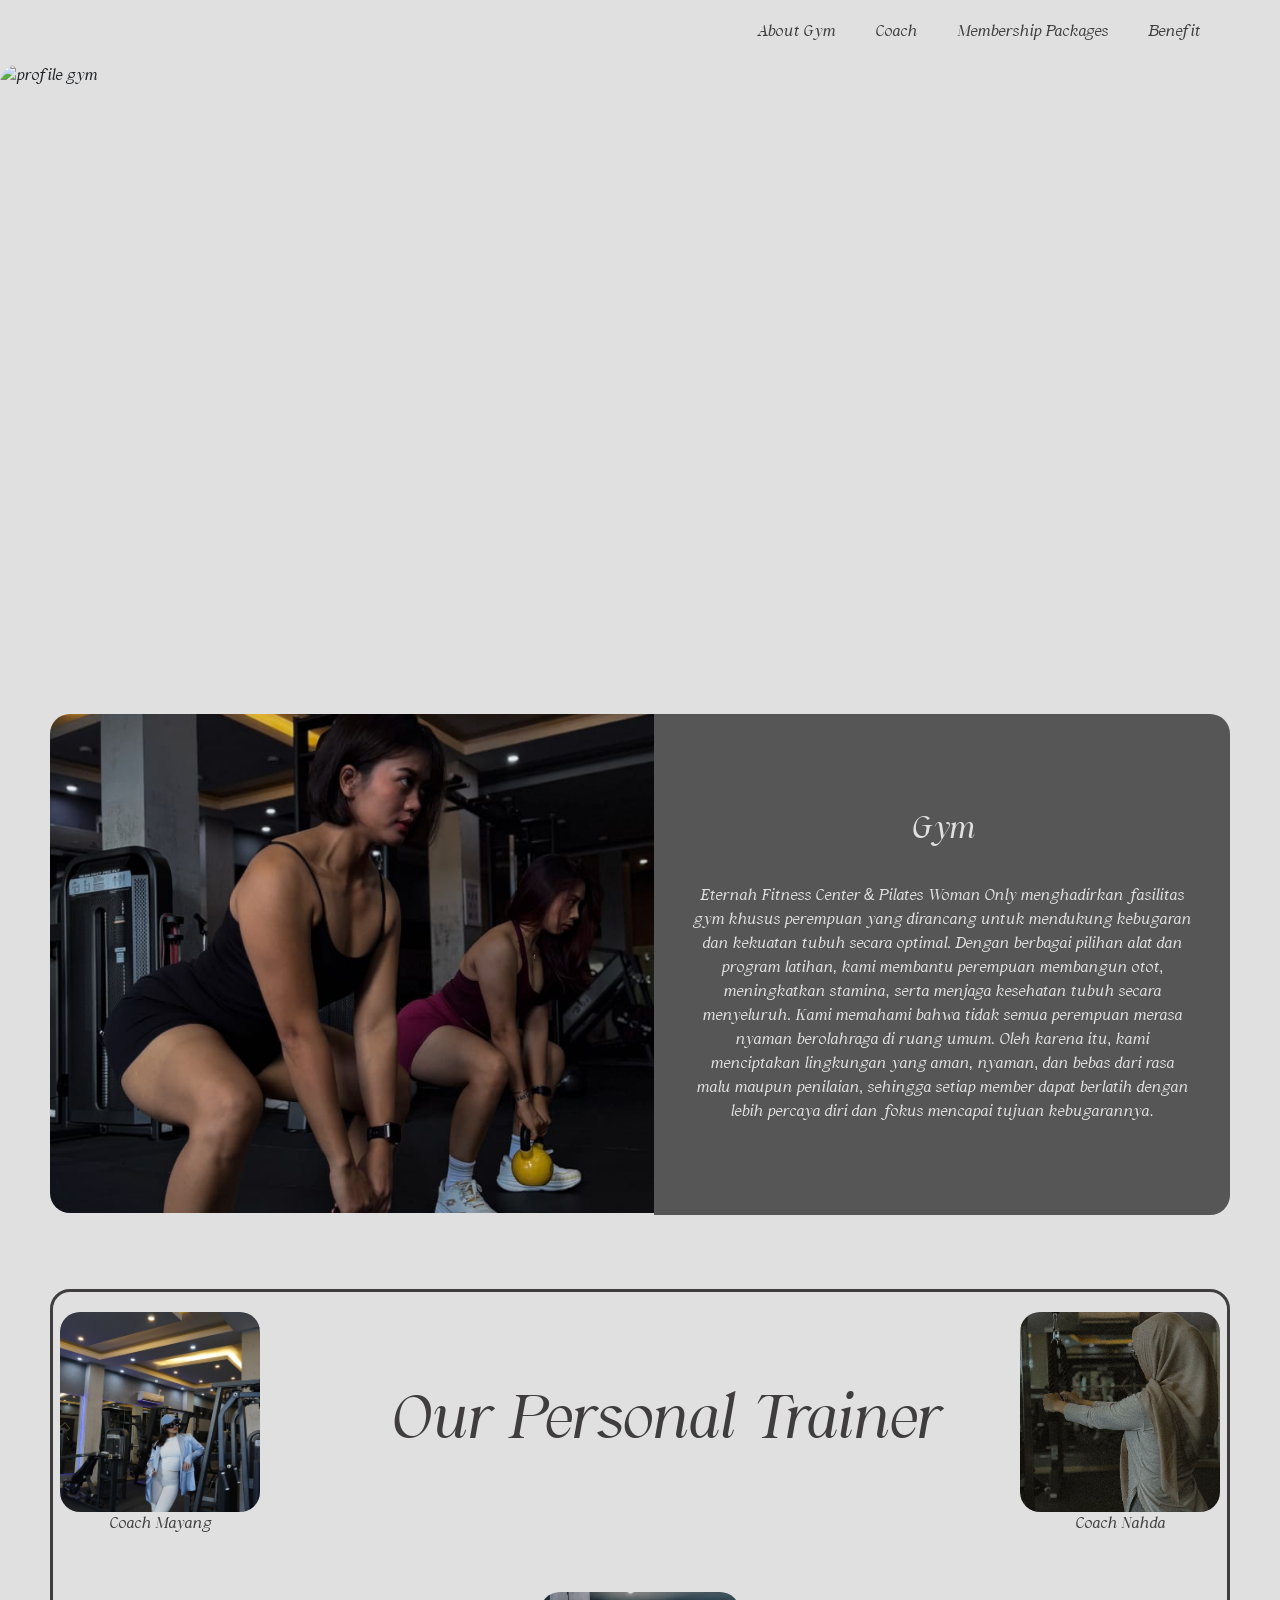
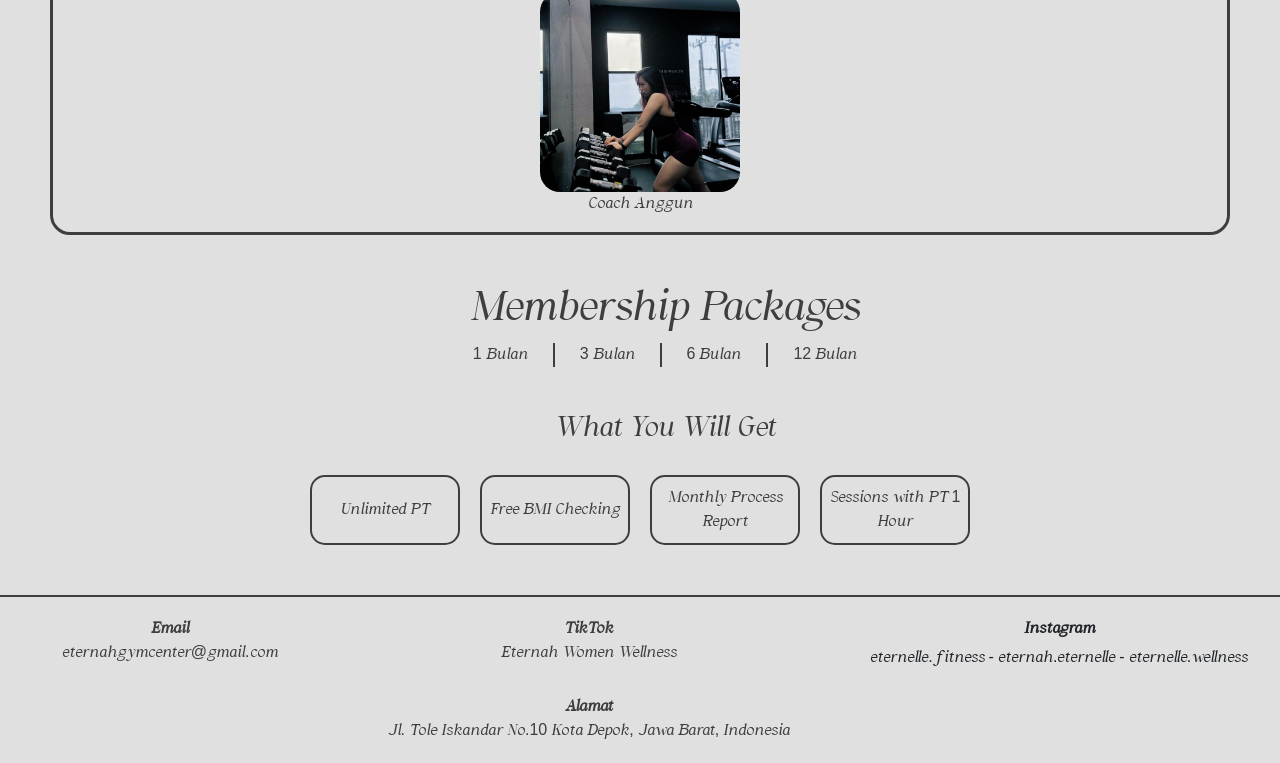
==== gym.html @ 86de159e "first commit" ====
<!DOCTYPE html>
<html lang="en">
<head>
    <meta charset="UTF-8">
    <meta name="viewport" content="width=device-width, initial-scale=1.0">
    <link rel="stylesheet" href="https://cdn.jsdelivr.net/npm/bootstrap@5.3.2/dist/css/bootstrap.min.css"> 
    <link rel="stylesheet" href="style2.css">
    <title>gym</title>
</head>
<body>

  <div class="menu">
    <a href="#about">About Gym</a>
    <a href="#coach">Coach</a>
    <a href="#packages">Membership Packages </a>
    <a href="#benefit">Benefit</a>
  </div>
    
  <section id="gym">
    <img src="images/Profile gym.jpeg" alt=" profile gym" class="profile-keterangan">
    
    <div id="about" class="kotak">
      <div class="text-gym" id="gym-text">
       <p class="j-gym">Gym</p>
    <p class="p-gym">Eternah Fitness Center & Pilates Woman Only menghadirkan fasilitas 
      gym khusus perempuan yang dirancang untuk mendukung kebugaran dan kekuatan tubuh 
      secara optimal. Dengan berbagai pilihan alat dan program latihan, kami membantu 
      perempuan membangun otot, meningkatkan stamina, serta menjaga kesehatan tubuh secara menyeluruh.
      Kami memahami bahwa tidak semua perempuan merasa nyaman berolahraga di ruang umum. Oleh karena itu, 
      kami menciptakan lingkungan yang aman, nyaman, dan bebas dari rasa malu maupun penilaian, 
      sehingga setiap member dapat berlatih dengan lebih percaya diri dan fokus mencapai tujuan kebugarannya.</p>
      </div>
      </div>
      <img src="images/foto1.jpeg" alt="foto gym" class="foto1-gym">
      
     <div class="container-coach">

  <div class="row-atas">
    <div id="coach" class="coach">
      <img src="images/mayang.jpeg" class="coach-img">
      <p>Coach Mayang</p>
    </div>

    <h2 class="judul-pt">Our Personal Trainer</h2>

    <div class="coach">
      <img src="images/Nahda.jpeg" class="coach-img">
      <p>Coach Nahda</p>
    </div>
  </div>

  <div class="row-bawah">
    <div class="coach">
      <img src="images/Anggun.jpeg" class="coach-img">
      <p>Coach Anggun</p>
    </div>
  </div>

</div>

<h2 class="package-gym">Membership Packages</h2>
      <div id="packages" class="membership-menu">
      <p>1 Bulan</p>
      <p>3 Bulan</p>
      <p>6 Bulan</p>
      <p>12 Bulan</p>
      </div>
       
      <div id="benefit" class="container-box">
        <h2 class="judul-box">What You Will Get</h2>

        <div class="wrapper-box">
      <div class="box">Unlimited PT</div>
      <div class="box">Free BMI Checking</div>
      <div class="box">Monthly Process Report</div>
      <div class="box">Sessions with PT 1 Hour</div>
      </div>
      </div>
</section>

<div class="line"></div>

<div class="info-bawah">
  <div class="kiri-info">
  <div class="email">
    <p class="judul-email">Email</p>
    <p class="isi-email">eternahgymcenter@gmail.com</p>
  </div>
   
  <div class="sosial">
  <div class="tiktok">
    <p class="judul-tiktok">TikTok</p>
    <p class="isi-tiktok">Eternah Women Wellness</p>
  </div>

  <div class="alamat">
    <p class="judul-alamat">Alamat</p>
    <p class="isi-alamat">Jl. Tole Iskandar No.10 Kota Depok, Jawa Barat, Indonesia</p>
  </div>

</div>

<div class="instagram">
    <p class="judul-instagram">Instagram</p>
    <p class="isi-instagram">
        eternelle.fitness - eternah.eternelle - eternelle.wellness
    </p>
  </div>
  </div>

</div>
</div>

</body>
</html>
---- style2.css ----
@font-face {
    font-family: 'Qurellia';
    src: url('font/Qurellia-Salesta DEMO.ttf') format('opentype');
}

body{
    font-family: 'Qurellia', sans-serif;
    background-color: #e0e0e0;
}

.menu{
  display: flex;
  justify-content: flex-end; /* menu ke tengah */
  gap: 40px; /* jarak antar menu */
  margin-top: 20px;
  margin-right: 80px;
}

.menu a{
  text-decoration: none;
  color: #3f3d3d;
  position: relative;
}

.menu a::after{
  content: "";
  position: absolute;
  left: 0;
  bottom: -3px;
  width: 0;
  height: 2px;
  background-color:#3f3d3d;;
  transition: 0.3s;
}

.menu a:hover::after{
  width: 100%;
}

.profile-keterangan{
  width: 100%;
  max-width: 1300px;
  height: 600px;
  margin: 20px auto;
  display: block;
  object-fit: cover;
  object-position: center;
  border-radius: 20px;
}

.kotak{
   display: flex;
  justify-content: center; /* tengah horizontal */
  align-items: center;     /* tengah vertikal */
  position: relative;
  width: 45%;
  height: 501px;
  background-color:#565656;
  margin: 50px 50px 0 auto;
  border-top-right-radius: 20px;
  border-bottom-right-radius: 20px;
}

.foto1-gym{
  width: 50%;
  height: 499px;
  margin-top:-527px;
  object-fit: cover;
  margin-left: 50px;
  border-top-left-radius: 20px;
  border-bottom-left-radius: 20px;
}

.text-gym{
  max-width: 500px;
  text-align: center;
}

.j-gym{
  text-align: center;
  max-width: 900px;
  font-size: 32px;
  justify-content: center;
  gap: 60px;
  margin: auto;
  margin-bottom: 30px;
  color: #e0e0e0;
}

.p-gym{
  text-align: center;
  max-width: 900px;
  justify-content: center;
  gap: 60px;
  margin: auto;
  color: #e0e0e0;
}

.container-coach{
  display: flex;
  flex-direction: column;
  align-items: center;
  gap: 30px;
  border: 3px solid  #3f3d3d;;
  border-radius: 20px;
  margin: 50px;
}

.judul-pt{
  font-size: 62px;
  padding-left: 50px; /* biar sejajar sama box */
  text-align: center;
  position: relative;
  bottom: 80%;
  color: #3f3d3d;
}

.row-atas{
  display: flex;
  align-items: center; /* sejajar tengah */
  justify-content: center;
  gap: 80px;
  margin-top: 10px;
}

.row-bawah{
  display: flex;
  justify-content: center; /* Anggun di tengah */
}

.coach{
  text-align: center;
}

.coach p{
  color: #3f3d3d;
}

.coach-img{
  width: 200px;
  height: 200px;
  object-fit: cover;
  border-radius: 20px;
  margin-top: 10px;
}

.package-gym{
  font-size: 42px;
  padding-left: 50px; /* biar sejajar sama box */
  text-align: center;
  position: relative;
  margin-top: 20px;
  color: #3f3d3d;
}

.membership-menu{
  display: flex;
  justify-content: center;
   padding-left: 50px; /* biar sejajar sama box */
}

.membership-menu p{
  padding: 0 25px;
  border-right: 2px solid #3f3d3d;
  color: #3f3d3d;
}

/* biar yang terakhir gak ada garis */
.membership-menu p:last-child{
  border-right: none;
}

.container-box{
  display: flex;
  flex-direction: column; /* ⬅️ ini bikin judul di atas */
  gap: 20px;           /* jarak antar kotak */
  padding: 0 50px;     /* jarak dari pinggir layar */
  align-items: center;
  margin-top: 30px;
}

.judul-box{
  font-size: 28px;
  padding-left: 50px; /* biar sejajar sama box */
  color: #3f3d3d;
}

.wrapper-box{
  display: flex;
  gap: 20px;
  margin-bottom: 30px;
}

.box{
  width: 150px;
  height: 70px;
  border: 2px solid #3f3d3d;
  color: #3f3d3d;
  border-radius: 15px;
  display: flex;
  justify-content: center; /* tengah horizontal */
  align-items: center;     /* tengah vertikal */
  text-align: center;
}

.line{
  width: 100%;        /* mengikuti ukuran layar */
    height: 2px;
    background-color: #3f3d3d;;
    margin: 20px auto;
}

.alamat{
  margin-top: 20px;
  margin-bottom: 20px;
}

.email p,
.alamat p,
.tiktok p{
  margin: 0;
  margin-left: 30px;
  color: #3f3d3d;
}

.judul-email,
.judul-alamat,
.judul-tiktok{
  font-weight: bold;
  margin-bottom: 5px;
  text-align: center;
  color: #3f3d3d;
}

.isi-tiktok{
  text-align: center;
}

.info-bawah{
  display: flex;
  gap: 80px;
  margin-top: 20px;
  align-items: flex-start;
  justify-content: center; /* ini bikin isi ke tengah */
}

.kiri-info{
  display: flex;
  flex-direction: row;
  gap: 20px; /* jarak email tiktok alamat */
  flex-wrap: wrap; /* supaya tidak rusak di layar kecil */
}

.isi-alamat{
  margin: 0;
}

.kiri-info{
  display: flex;
  gap: 80px;
}

.instagram{
  text-align: center;
}

.judul-instagram{
  font-weight: bold;
  margin-bottom: 5px;
}



.sosial{
  display: flex;
  flex-direction: column;
  gap: 10px;
}
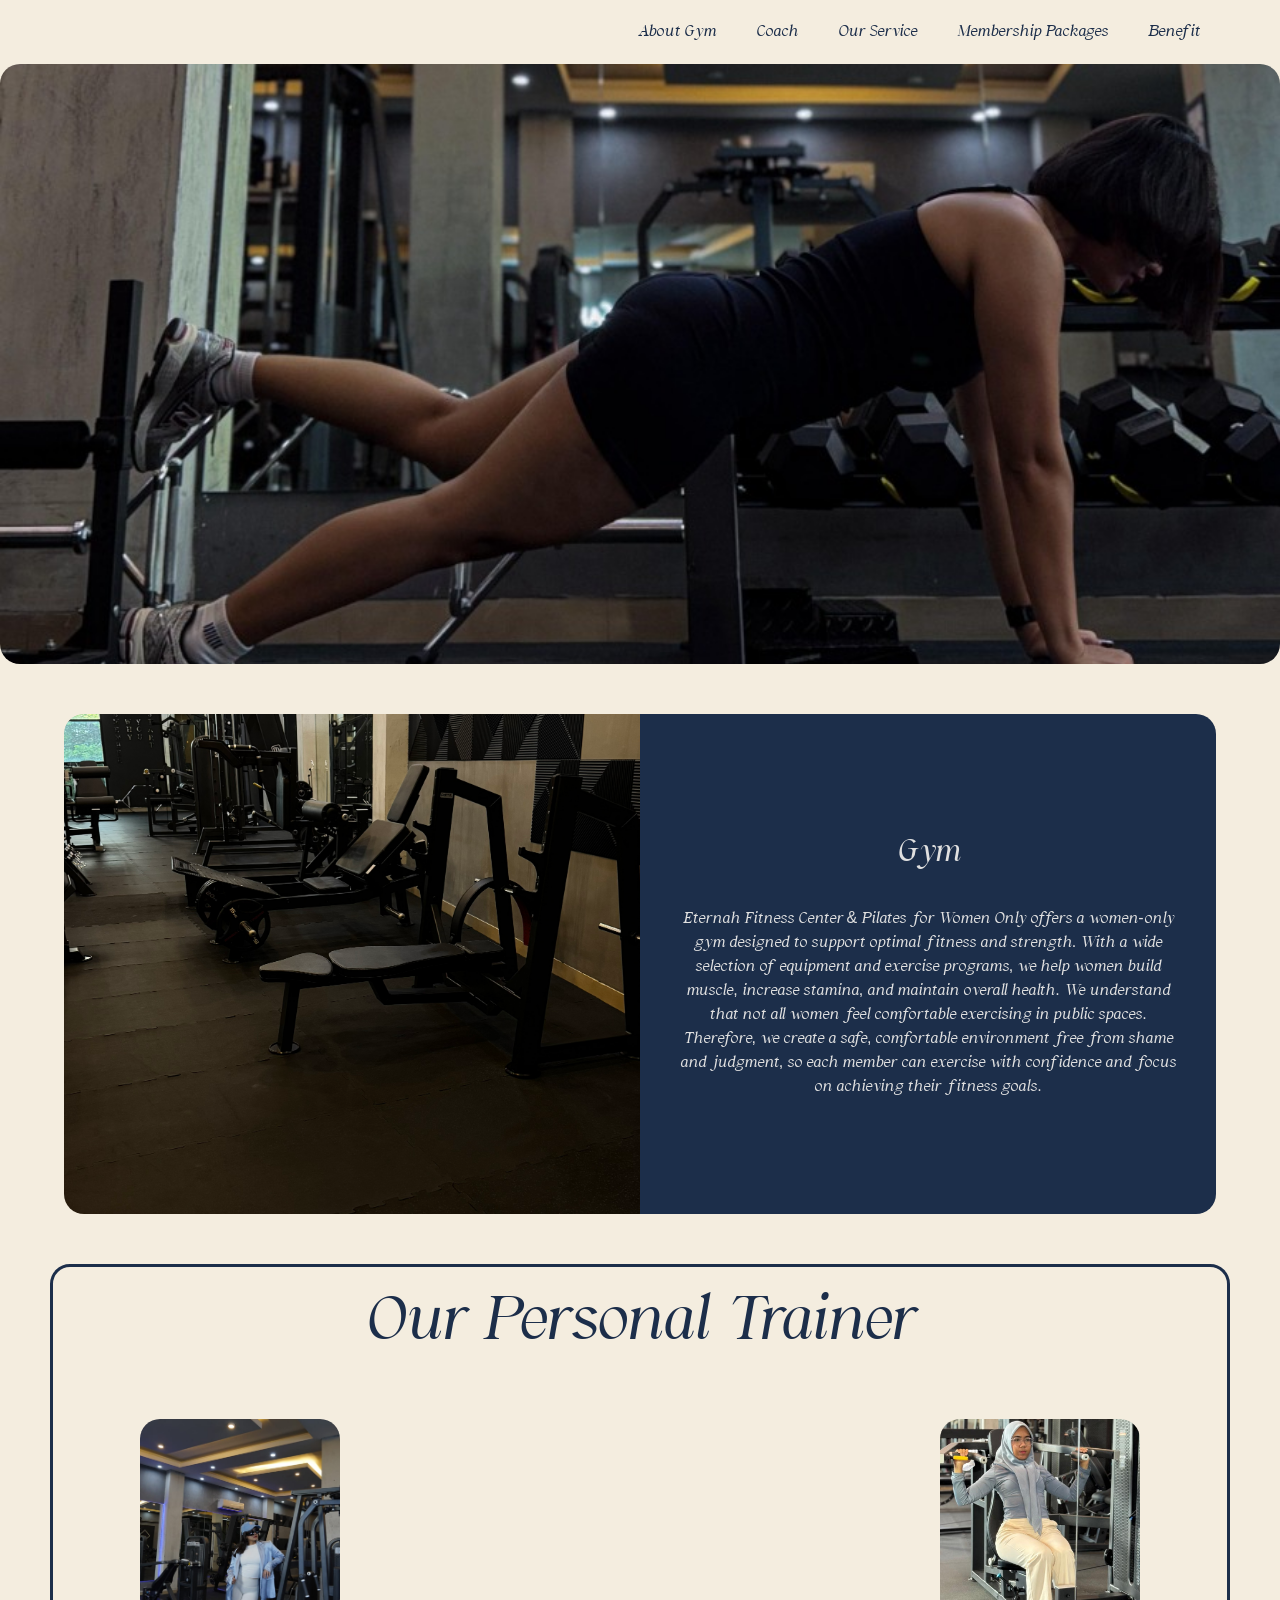
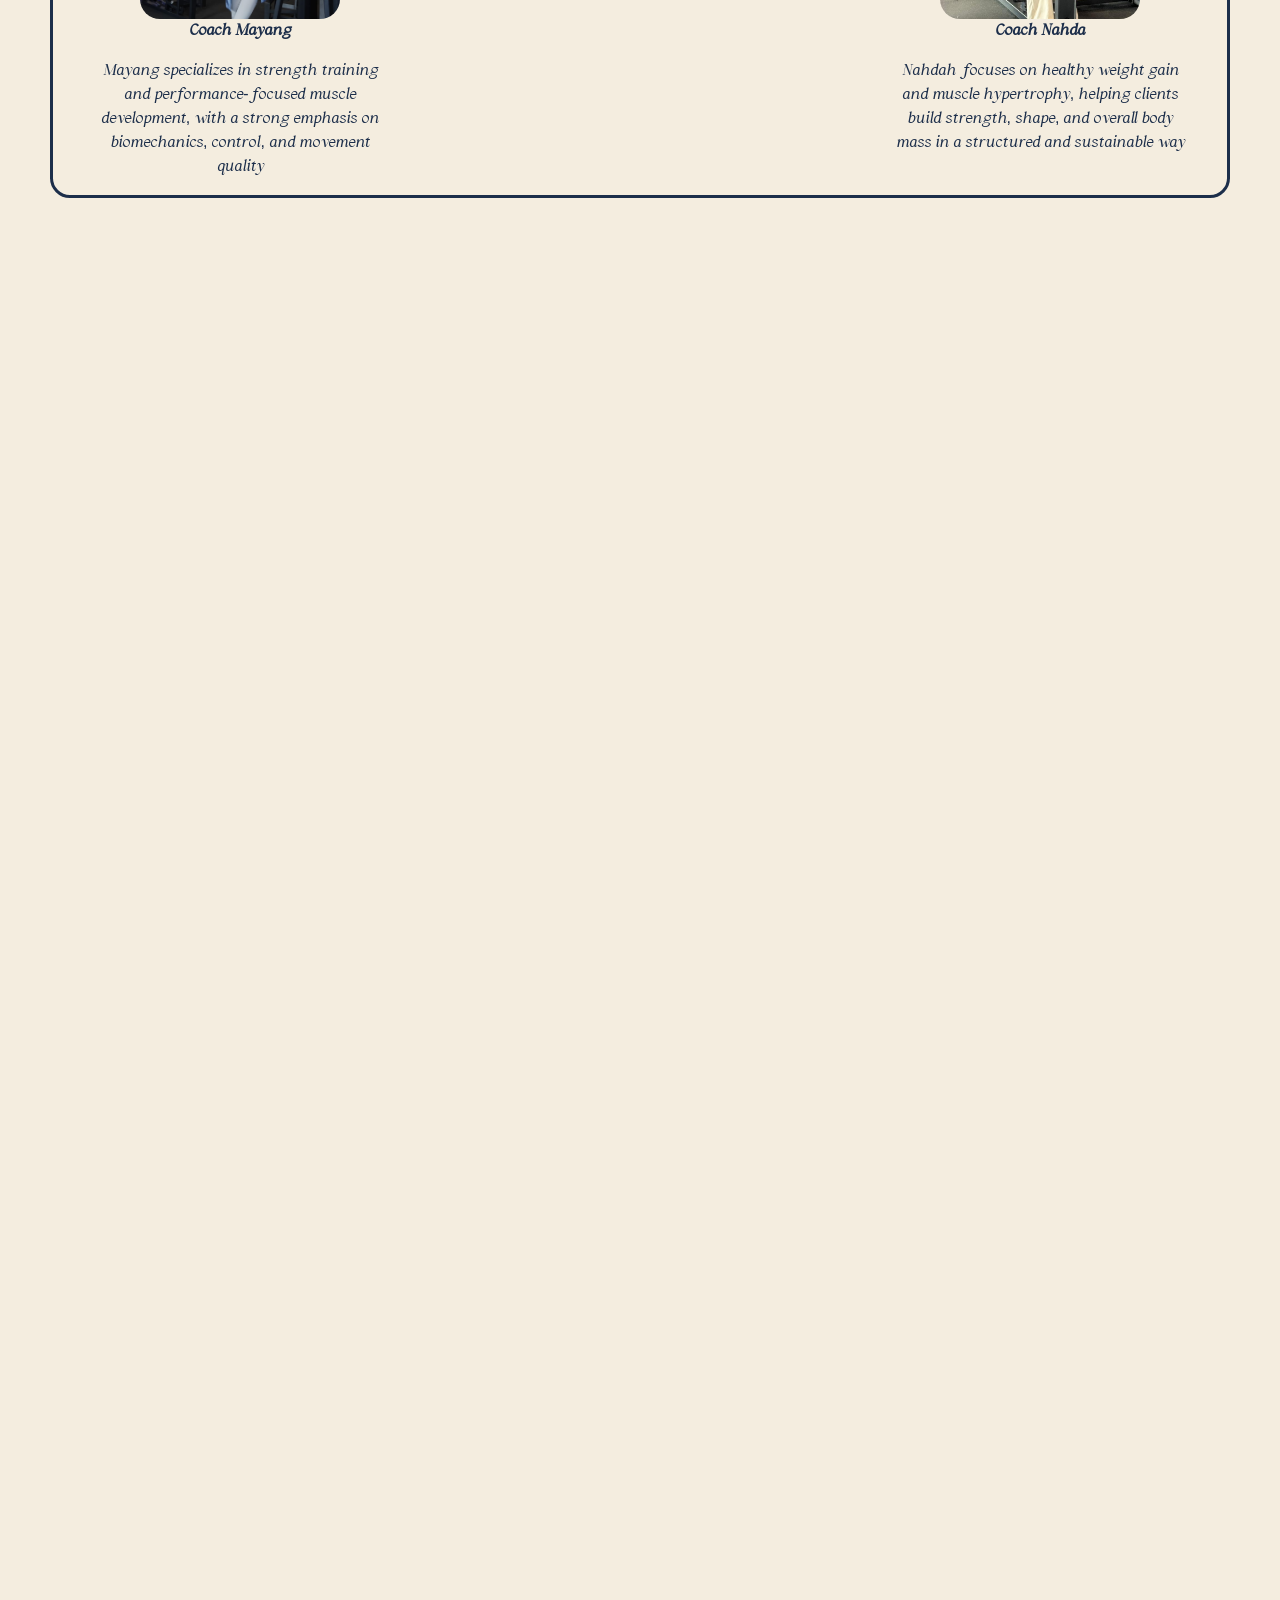
==== commit 842884dc: "first commit" ====
--- a/gym.html
+++ b/gym.html
@@ -3,6 +3,12 @@
 <head>
     <meta charset="UTF-8">
     <meta name="viewport" content="width=device-width, initial-scale=1.0">
+
+    <title>Gym Wanita - Eternah Fitness Center</title>
+
+<meta name="description"
+content="Program gym khusus wanita di Eternah Fitness Center dengan personal trainer profesional dan lingkungan yang nyaman.">
+
     <link rel="stylesheet" href="https://cdn.jsdelivr.net/npm/bootstrap@5.3.2/dist/css/bootstrap.min.css"> 
     <link rel="stylesheet" href="style2.css">
     <title>gym</title>
@@ -12,104 +18,204 @@
   <div class="menu">
     <a href="#about">About Gym</a>
     <a href="#coach">Coach</a>
+    <a href="#ourservice">Our Service</a>
     <a href="#packages">Membership Packages </a>
     <a href="#benefit">Benefit</a>
   </div>
     
   <section id="gym">
-    <img src="images/Profile gym.jpeg" alt=" profile gym" class="profile-keterangan">
+    <img src="images/apaan .jpeg" alt=" profile gym" class="profile-keterangan">
     
-    <div id="about" class="kotak">
+    <div class="gym-section">
+    <img src="images/foto1.jpg" alt="foto gym" class="foto1-gym reveal">
+      
+    <div id="about" class="kotak reveal">
       <div class="text-gym" id="gym-text">
        <p class="j-gym">Gym</p>
-    <p class="p-gym">Eternah Fitness Center & Pilates Woman Only menghadirkan fasilitas 
-      gym khusus perempuan yang dirancang untuk mendukung kebugaran dan kekuatan tubuh 
-      secara optimal. Dengan berbagai pilihan alat dan program latihan, kami membantu 
-      perempuan membangun otot, meningkatkan stamina, serta menjaga kesehatan tubuh secara menyeluruh.
-      Kami memahami bahwa tidak semua perempuan merasa nyaman berolahraga di ruang umum. Oleh karena itu, 
-      kami menciptakan lingkungan yang aman, nyaman, dan bebas dari rasa malu maupun penilaian, 
-      sehingga setiap member dapat berlatih dengan lebih percaya diri dan fokus mencapai tujuan kebugarannya.</p>
-      </div>
-      </div>
-      <img src="images/foto1.jpeg" alt="foto gym" class="foto1-gym">
-      
-     <div class="container-coach">
-
+    <p class="p-gym">Eternah Fitness Center & Pilates for Women Only offers a women-only 
+      gym designed to support optimal fitness and strength. With a wide selection of 
+      equipment and exercise programs, we help women build muscle, increase stamina, 
+      and maintain overall health. We understand that not all women feel comfortable 
+      exercising in public spaces. Therefore, we create a safe, comfortable environment 
+      free from shame and judgment, so each member can exercise with confidence and focus 
+      on achieving their fitness goals.</p>
+      </div>
+      </div>
+      </div>
+
+     <div class="container-coach reveal" id="coach" >
+<h2 class="judul-pt">Our Personal Trainer</h2>
   <div class="row-atas">
     <div id="coach" class="coach">
       <img src="images/mayang.jpeg" class="coach-img">
-      <p>Coach Mayang</p>
+      <p class="anggun">Coach Mayang</p>
+      <p>Mayang specializes in strength training and
+performance-focused muscle development, with
+a strong emphasis on biomechanics, control, and
+movement quality</p>
     </div>
-
-    <h2 class="judul-pt">Our Personal Trainer</h2>
 
     <div class="coach">
       <img src="images/Nahda.jpeg" class="coach-img">
-      <p>Coach Nahda</p>
+      <p class="anggun">Coach Nahda</p>
+      <p>Nahdah focuses on healthy weight gain
+and muscle hypertrophy, helping clients
+build strength, shape, and overall body
+mass in a structured and sustainable way</p>
     </div>
   </div>
 
-  <div class="row-bawah">
-    <div class="coach">
-      <img src="images/Anggun.jpeg" class="coach-img">
-      <p>Coach Anggun</p>
+</div>
+
+<div class="hero2 reveal" id="ourservice">
+  <div class="persegipanjang">
+    <img src="images/hero2.jpeg" alt="">
+
+    <div class="hero-text">
+      <h2>OUR SERVICE</h2>
     </div>
   </div>
-
-</div>
-
-<h2 class="package-gym">Membership Packages</h2>
-      <div id="packages" class="membership-menu">
-      <p>1 Bulan</p>
-      <p>3 Bulan</p>
-      <p>6 Bulan</p>
-      <p>12 Bulan</p>
-      </div>
+</div>
+
+<div class="service-container reveal">
+
+  <div class="service-box">
+    <img src="images/ser1.png" alt="">
+    <p>Personalized Nutrition</p>
+  </div>
+
+  <div class="service-box">
+    <img src="images/ser2.png" alt="">
+    <p>Body Assessment</p>
+  </div>
+
+  <div class="service-box">
+    <img src="images/ser3.png" alt="">
+    <p>Hormonal Optimization</p>
+  </div>
+
+  <div class="service-box">
+    <img src="images/ser4.png" alt="">
+    <p>Body Recomposition</p>
+  </div>
+
+  <div class="service-box">
+    <img src="images/ser5.png" alt="">
+    <p>Weight Loss & Fat Loss</p>
+  </div>
+
+  <div class="service-box">
+    <img src="images/ser6.png" alt="">
+    <p>Weight Gain Bulking</p>
+  </div>
+
+  <div class="service-box">
+    <img src="images/ser7.png" alt="">
+    <p>Muscle Building & Strength Training</p>
+  </div>
+
+</div>
+
+<h2 class="package-gym reveal" id="packages">Membership Packages</h2>
+      <div class="container-square reveal">
+  <div class="square">
+     <h3>Elité Experience</h3>
+    <p>
+      A fully curated wellness journey designed for transformation,
+      balance, and elevated self-care.
+    </p>
+    <img src="images/Elite.jpeg" class="square-img">
+  </div>
+  <div class="square">
+     <h3>Premium Experience</h3>
+    <p>
+      A balanced approach to fitness, nutrition, and recovery—designed to 
+support your lifestyle and goals.
+    </p>
+    <img src="images/premium.jpeg" class="square-img">
+  </div>
+  <div class="square">
+     <h3>Basic Experience</h3>
+    <p>
+      A simple and supportive starting point to begin your wellness 
+      journey with confidence.
+    </p>
+    <img src="images/basic.jpeg" class="square-img">
+  </div>
+</div>
        
-      <div id="benefit" class="container-box">
-        <h2 class="judul-box">What You Will Get</h2>
+      <div id="benefit" class="container-box reveal">
+        <h2 class="judul-box reveal">What You Will Get</h2>
 
         <div class="wrapper-box">
-      <div class="box">Unlimited PT</div>
-      <div class="box">Free BMI Checking</div>
-      <div class="box">Monthly Process Report</div>
-      <div class="box">Sessions with PT 1 Hour</div>
+      <div class="box reveal">Unlimited PT</div>
+      <div class="box reveal">Free BMI Checking</div>
+      <div class="box reveal">Monthly Process Report</div>
+      <div class="box reveal">Sessions with PT 1 Hour</div>
       </div>
       </div>
 </section>
 
 <div class="line"></div>
 
-<div class="info-bawah">
-  <div class="kiri-info">
-  <div class="email">
-    <p class="judul-email">Email</p>
-    <p class="isi-email">eternahgymcenter@gmail.com</p>
+<div class="info-bawah reveal">
+  
+  <div class="navigation">
+    <p class="judul-navigation">Navigation</p>
+    <a href="#home">home</a>
+    <a href="#about">About Us</a>
+    <a href="#service">Service</a>
+    <a href="#showerroom">Showerroom</a>
+    <a href="#promo">Promo</a>
   </div>
    
-  <div class="sosial">
-  <div class="tiktok">
-    <p class="judul-tiktok">TikTok</p>
-    <p class="isi-tiktok">Eternah Women Wellness</p>
-  </div>
-
-  <div class="alamat">
-    <p class="judul-alamat">Alamat</p>
-    <p class="isi-alamat">Jl. Tole Iskandar No.10 Kota Depok, Jawa Barat, Indonesia</p>
-  </div>
-
+  <div class="information">
+  <p class="judul-information">Information</p>
+  <a href="mailto:eternellewellness0852@gmail.com?subject=Hello">Email</a>
+  <a href="https://www.tiktok.com/@eternah.wellness" target="_blank" rel="noopener noreferrer">TikTok</a>
+  <a href="https://maps.app.goo.gl/U3ruCeUkguZ2kH8Z8"target="_blank"rel="noopener noreferrer">Alamat</a>
 </div>
 
 <div class="instagram">
     <p class="judul-instagram">Instagram</p>
-    <p class="isi-instagram">
-        eternelle.fitness - eternah.eternelle - eternelle.wellness
-    </p>
-  </div>
-  </div>
-
-</div>
-</div>
+    <a href="https://www.instagram.com/eternelle_wellness" target="_blank"> eternelle_wellness </a>
+    <a href="https://www.instagram.com/eternah.eternelle" target="_blank"> eternah.eternelle </a>
+    <a href="https://www.instagram.com/eternelle.fitness" target="_blank"> eternelle.fitness </a>
+  </div>
+
+  <div class="work">
+    <p class="judul-work">work Hour</p>
+    <p>07 am - 10 pm</p>
+    <p>Monday - Sunday</p>
+  </div>
+
+</div>
+
+</div>
+</div>
+
+<script>
+
+const reveals = document.querySelectorAll('.reveal');
+
+function revealOnScroll() {
+
+  reveals.forEach((element) => {
+
+    const windowHeight = window.innerHeight;
+    const elementTop = element.getBoundingClientRect().top;
+
+    if (elementTop < windowHeight - 100) {
+      element.classList.add('active');
+    }
+
+  });
+
+}
+
+window.addEventListener('scroll', revealOnScroll);
+
+</script>
 
 </body>
 </html>
--- a/style2.css
+++ b/style2.css
@@ -5,7 +5,7 @@
 
 body{
     font-family: 'Qurellia', sans-serif;
-    background-color: #e0e0e0;
+    background-color: #F4EDDF;
 }
 
 .menu{
@@ -14,11 +14,12 @@
   gap: 40px; /* jarak antar menu */
   margin-top: 20px;
   margin-right: 80px;
+  flex-wrap: wrap;
 }
 
 .menu a{
   text-decoration: none;
-  color: #3f3d3d;
+  color: #1C2E4A;
   position: relative;
 }
 
@@ -29,7 +30,7 @@
   bottom: -3px;
   width: 0;
   height: 2px;
-  background-color:#3f3d3d;;
+  background-color:#1C2E4A;
   transition: 0.3s;
 }
 
@@ -44,29 +45,32 @@
   margin: 20px auto;
   display: block;
   object-fit: cover;
-  object-position: center;
+  object-position: center 70%;
   border-radius: 20px;
 }
 
 .kotak{
-   display: flex;
-  justify-content: center; /* tengah horizontal */
-  align-items: center;     /* tengah vertikal */
-  position: relative;
   width: 45%;
-  height: 501px;
-  background-color:#565656;
-  margin: 50px 50px 0 auto;
+  background-color:#1C2E4A;
+  display: flex;
+  justify-content: center;
+  align-items: center;
+  padding: 30px;
   border-top-right-radius: 20px;
   border-bottom-right-radius: 20px;
 }
 
+.gym-section{
+  display: flex;
+  justify-content: center;
+  align-items: stretch;
+  margin-top: 50px;
+}
+
 .foto1-gym{
-  width: 50%;
-  height: 499px;
-  margin-top:-527px;
+  width: 45%;
+  height: 500px;
   object-fit: cover;
-  margin-left: 50px;
   border-top-left-radius: 20px;
   border-bottom-left-radius: 20px;
 }
@@ -101,31 +105,30 @@
   flex-direction: column;
   align-items: center;
   gap: 30px;
-  border: 3px solid  #3f3d3d;;
+  border: 3px solid  #1C2E4A;
   border-radius: 20px;
   margin: 50px;
 }
 
 .judul-pt{
   font-size: 62px;
-  padding-left: 50px; /* biar sejajar sama box */
-  text-align: center;
-  position: relative;
-  bottom: 80%;
-  color: #3f3d3d;
+  text-align: center;
+  color: #1C2E4A;
+  margin-top: 20px;
 }
 
 .row-atas{
   display: flex;
-  align-items: center; /* sejajar tengah */
-  justify-content: center;
-  gap: 80px;
+  align-items: flex-start;
+  justify-content: space-between;
+  gap: 500px;
   margin-top: 10px;
 }
 
 .row-bawah{
   display: flex;
   justify-content: center; /* Anggun di tengah */
+  margin-top: -150px;
 }
 
 .coach{
@@ -133,7 +136,8 @@
 }
 
 .coach p{
-  color: #3f3d3d;
+  color: #1C2E4A;
+  width: 300px;
 }
 
 .coach-img{
@@ -144,30 +148,117 @@
   margin-top: 10px;
 }
 
+.anggun{
+  font-weight: bold;
+}
+
+.hero2{
+  display: flex;
+  justify-content: center;
+}
+
+.persegipanjang{
+  width: 1250px;   /* ukuran persegi panjang */
+  height: 300px;
+  border-radius: 20px;
+  overflow: hidden;
+  position: relative;
+}
+
+.persegipanjang img{
+  width: 100%;
+  height: 100%;
+  object-fit: cover;
+  object-position: center 30%;
+}
+
+.hero-text{
+  position: absolute;
+  top: 50%;
+  left: 50%;
+  transform: translate(-50%, -50%);
+  color: white;
+  font-weight: bold;
+}
+
+.hero-text h2{
+  font-size: 60px;
+  margin-top: -60px;
+}
+
+.service-container{
+  display: flex;
+  flex-wrap: wrap;
+  justify-content: center;
+  gap: 30px;
+  margin-top: -80px; /* bikin naik ke atas */
+  position: relative;
+  z-index: 2;
+}
+
+.service-box{
+  width: 250px;
+  height: 200px;
+  background-color: #243B5A;
+  border-radius: 25px;
+  text-align: center;
+  padding: 20px;
+  color: white;
+}
+
+.service-box img{
+  width: 160px;
+  margin-top: -35px;
+}
+
+.service-box p{
+  font-weight: bold;
+}
+
 .package-gym{
   font-size: 42px;
   padding-left: 50px; /* biar sejajar sama box */
   text-align: center;
   position: relative;
-  margin-top: 20px;
-  color: #3f3d3d;
-}
-
-.membership-menu{
-  display: flex;
-  justify-content: center;
-   padding-left: 50px; /* biar sejajar sama box */
-}
-
-.membership-menu p{
-  padding: 0 25px;
-  border-right: 2px solid #3f3d3d;
-  color: #3f3d3d;
-}
-
-/* biar yang terakhir gak ada garis */
-.membership-menu p:last-child{
-  border-right: none;
+  margin-top: 90px;
+  color: #1C2E4A;
+}
+
+.container-square{
+  display: flex;
+  gap: 20px; /* jarak antar kotak */
+   justify-content: center;
+}
+
+.square{
+  width: 400px ;
+  height: 450px;
+  background-color: #1C2E4A;
+  border-radius: 20px;
+  padding: 20px;
+  overflow: hidden;
+  display: flex;
+  flex-direction: column;
+}
+
+.square h3{
+  margin-bottom: 10px;
+  color:#e0e0e0;
+}
+
+.square p{
+  font-size: 14px;
+  margin-bottom: 15px;
+  color:#e0e0e0;
+}
+
+.square-img{
+  width: 100%;
+  border-radius: 12px;
+  height: 300px;
+  object-fit: cover;  
+  object-position: center 60%;
+   margin-top: auto;
 }
 
 .container-box{
@@ -180,9 +271,10 @@
 }
 
 .judul-box{
-  font-size: 28px;
+  font-size: 45px;
   padding-left: 50px; /* biar sejajar sama box */
-  color: #3f3d3d;
+  color: #1C2E4A;
+  margin-top: 50px;
 }
 
 .wrapper-box{
@@ -194,46 +286,31 @@
 .box{
   width: 150px;
   height: 70px;
-  border: 2px solid #3f3d3d;
-  color: #3f3d3d;
+  border: 2px solid #1C2E4A;
+  color: #1C2E4A;
   border-radius: 15px;
   display: flex;
   justify-content: center; /* tengah horizontal */
   align-items: center;     /* tengah vertikal */
   text-align: center;
+}
+
+.reveal{
+  opacity: 0;
+  transform: translateY(150px);
+  transition: opacity 1s ease, transform 1s ease;
+}
+
+.reveal.active{
+  opacity: 1;
+  transform: translateY(0);
 }
 
 .line{
   width: 100%;        /* mengikuti ukuran layar */
     height: 2px;
-    background-color: #3f3d3d;;
+    background-color: #1C2E4A;
     margin: 20px auto;
-}
-
-.alamat{
-  margin-top: 20px;
-  margin-bottom: 20px;
-}
-
-.email p,
-.alamat p,
-.tiktok p{
-  margin: 0;
-  margin-left: 30px;
-  color: #3f3d3d;
-}
-
-.judul-email,
-.judul-alamat,
-.judul-tiktok{
-  font-weight: bold;
-  margin-bottom: 5px;
-  text-align: center;
-  color: #3f3d3d;
-}
-
-.isi-tiktok{
-  text-align: center;
 }
 
 .info-bawah{
@@ -244,35 +321,141 @@
   justify-content: center; /* ini bikin isi ke tengah */
 }
 
-.kiri-info{
-  display: flex;
-  flex-direction: row;
-  gap: 20px; /* jarak email tiktok alamat */
-  flex-wrap: wrap; /* supaya tidak rusak di layar kecil */
-}
-
-.isi-alamat{
-  margin: 0;
-}
-
-.kiri-info{
-  display: flex;
-  gap: 80px;
+
+.navigation{
+  display: flex;
+  flex-direction: column; /* bikin ke bawah */
+  gap: 8px; /* jarak antar menu */
+  align-items: center;
+  margin-bottom: 20px;
+}
+
+.navigation a{
+  display: block;      /* supaya turun ke bawah */
+  text-align: center;  /* biar benar-benar tengah */
+  text-decoration: none;
+  color: #3f3d3d;
+}
+
+.information{
+  display: flex;
+  flex-direction: column; /* bikin ke bawah */
+  gap: 8px; /* jarak antar menu */
+  align-items: center;
+  margin-bottom: 20px;
+}
+
+.information a{
+  display: block;      /* supaya turun ke bawah */
+  text-align: center;  /* biar benar-benar tengah */
+  text-decoration: none;
+  color: #3f3d3d;
 }
 
 .instagram{
-  text-align: center;
-}
-
-.judul-instagram{
+  display: flex;
+  flex-direction: column; /* bikin ke bawah */
+  gap: 8px; /* jarak antar menu */
+  align-items: center;
+  margin-bottom: 20px;
+}
+
+.instagram a{
+  display: block;      /* supaya turun ke bawah */
+  text-align: center;  /* biar benar-benar tengah */
+  text-decoration: none;
+  color: #3f3d3d;
+}
+
+.judul-navigation,
+.judul-work,
+.judul-instagram,
+.judul-information{
   font-weight: bold;
   margin-bottom: 5px;
-}
-
-
-
-.sosial{
-  display: flex;
-  flex-direction: column;
-  gap: 10px;
+  text-align: center;
+}
+
+@media (max-width: 768px){
+
+  .menu{
+    margin-right: 20px;
+    gap: 20px;
+  }
+
+  .profile-keterangan{
+    height: auto;
+  }
+
+  .kotak{
+    width: 45%;
+    padding: 20px 15px;
+    margin: 0;
+  }
+
+  .foto1-gym{
+    width: 45%;
+    height: 350px;
+    margin-top: 0;
+    margin-left: 0;
+  }
+
+  .gym-section{
+    gap: 0;
+    align-items: stretch;
+  }
+
+  .j-gym{
+    font-size: 18px;
+  }
+
+  .p-gym{
+    font-size: 12px;
+  }
+
+  .container-coach{
+    margin: 20px;
+    padding: 20px;
+  }
+
+  .judul-pt{
+    font-size: 36px;
+  }
+
+  .row-atas{
+    display: flex;
+    justify-content: center;
+    gap: 70px;
+    flex-wrap: wrap;
+  }
+
+  .row-bawah{
+    margin-top: 0;
+  }
+
+  .coach-img{
+    width: 140px;
+    height: 140px;
+  }
+
+  .coach p{
+    width: 140px;
+    font-size: 14px;
+  }
+
+  .hero-text h2{
+    font-size: 32px;
+    margin-top: 0;
+    text-align: center;
+  }
+
+  .square{
+    width: 90%;
+    height: auto;
+  }
+
+  .square-img{
+    height: 250px;
+  }
+
 }
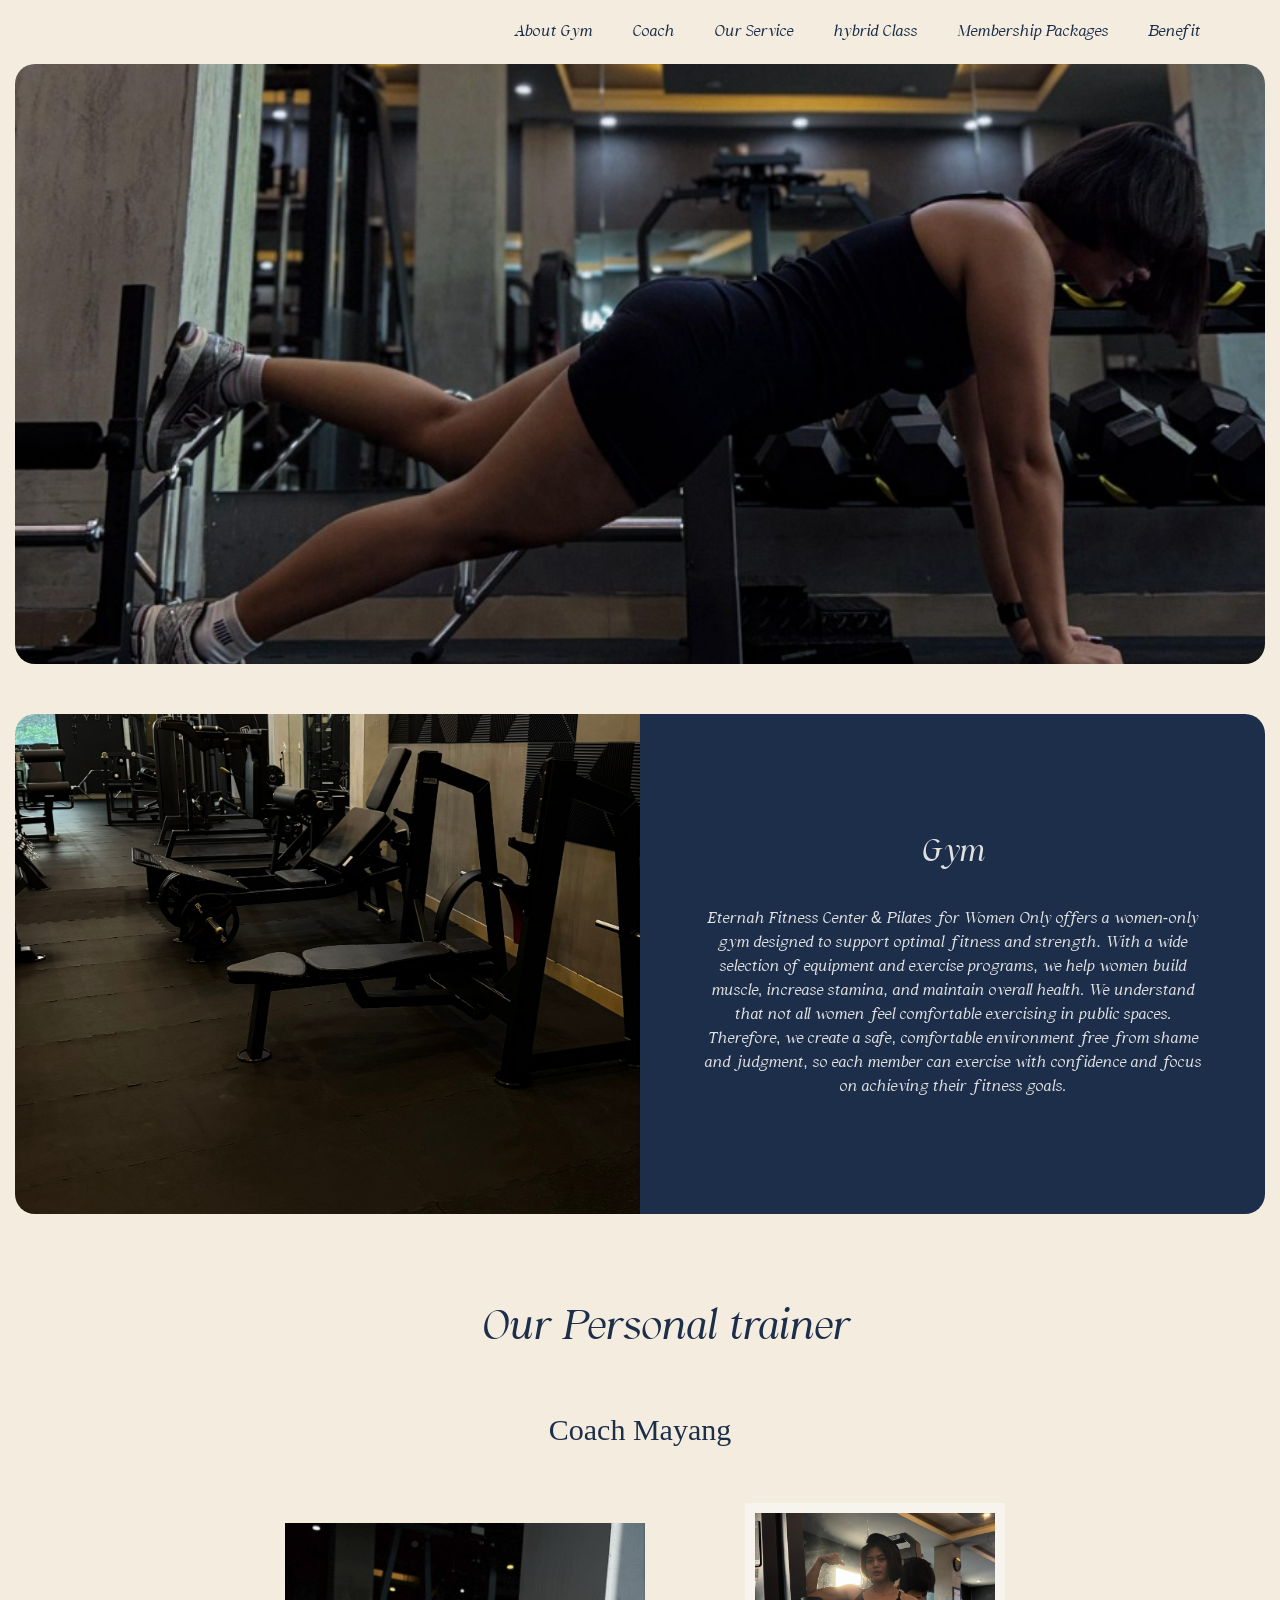
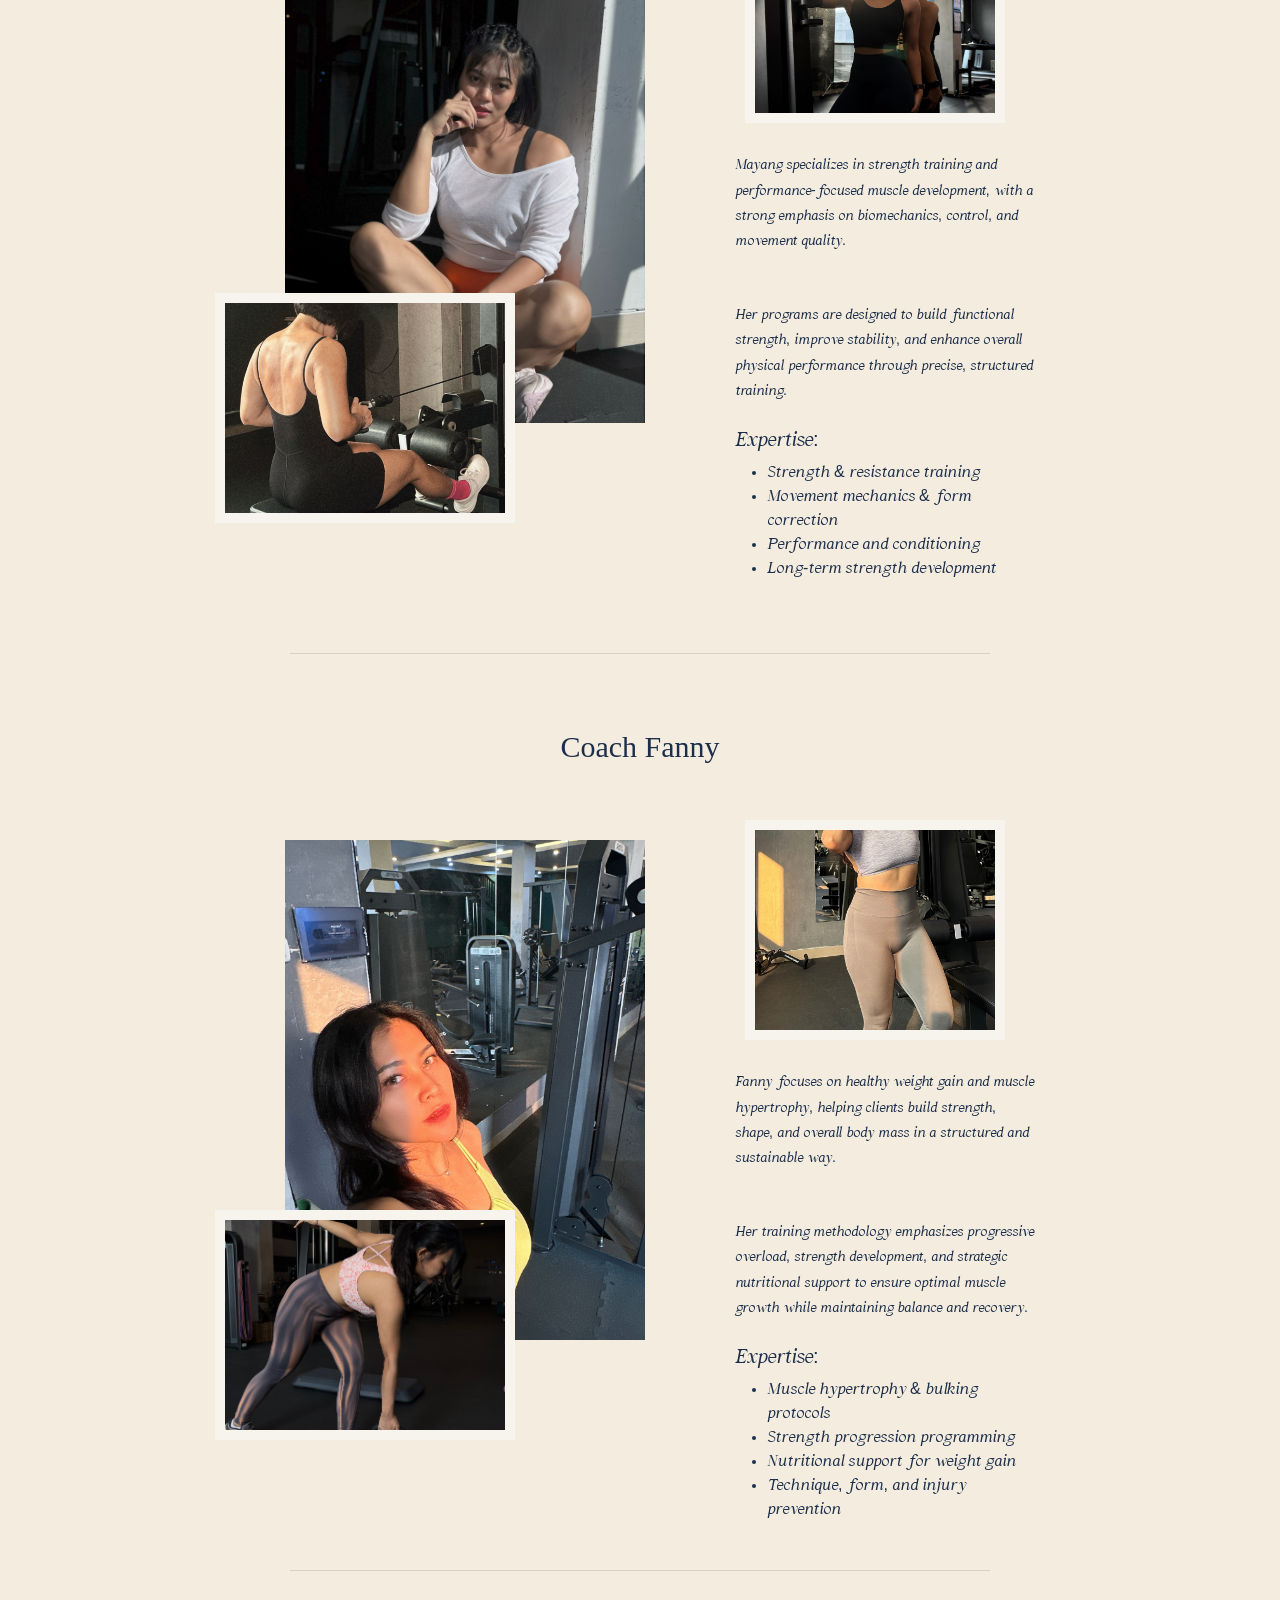
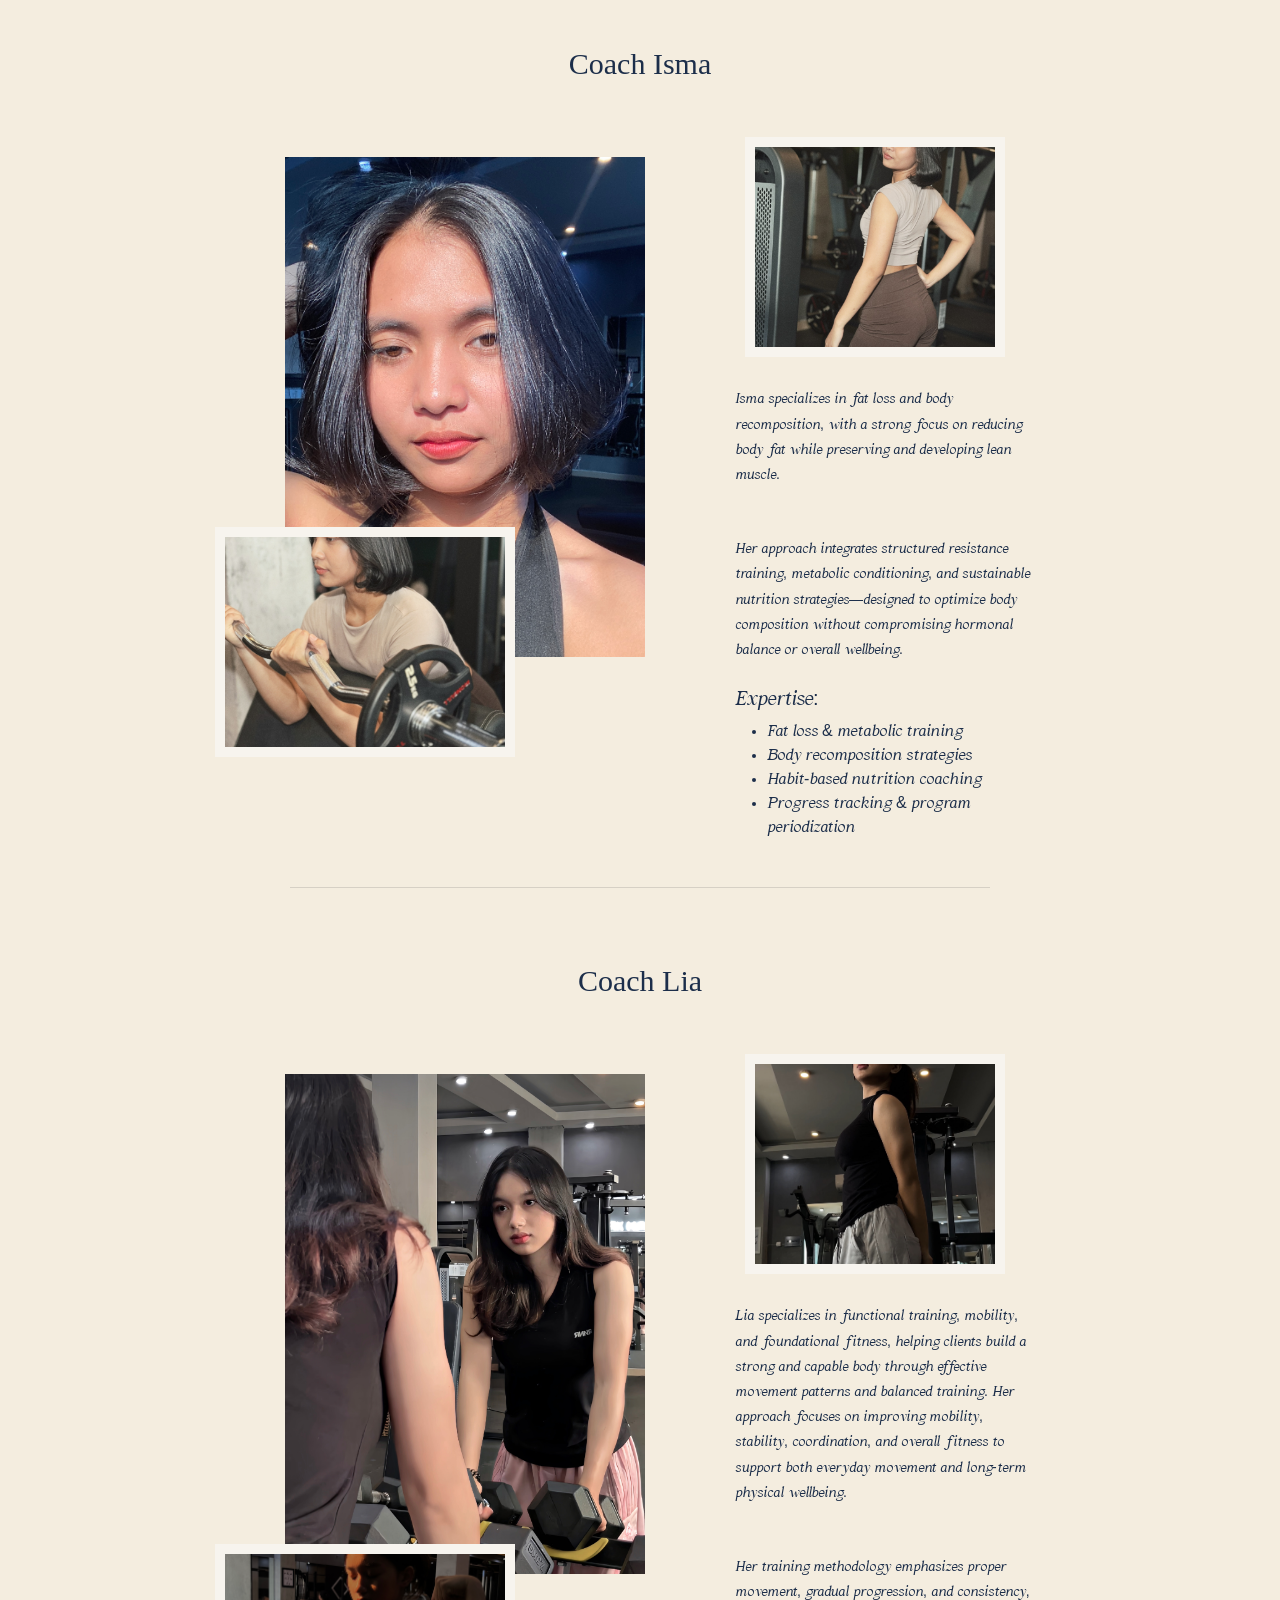
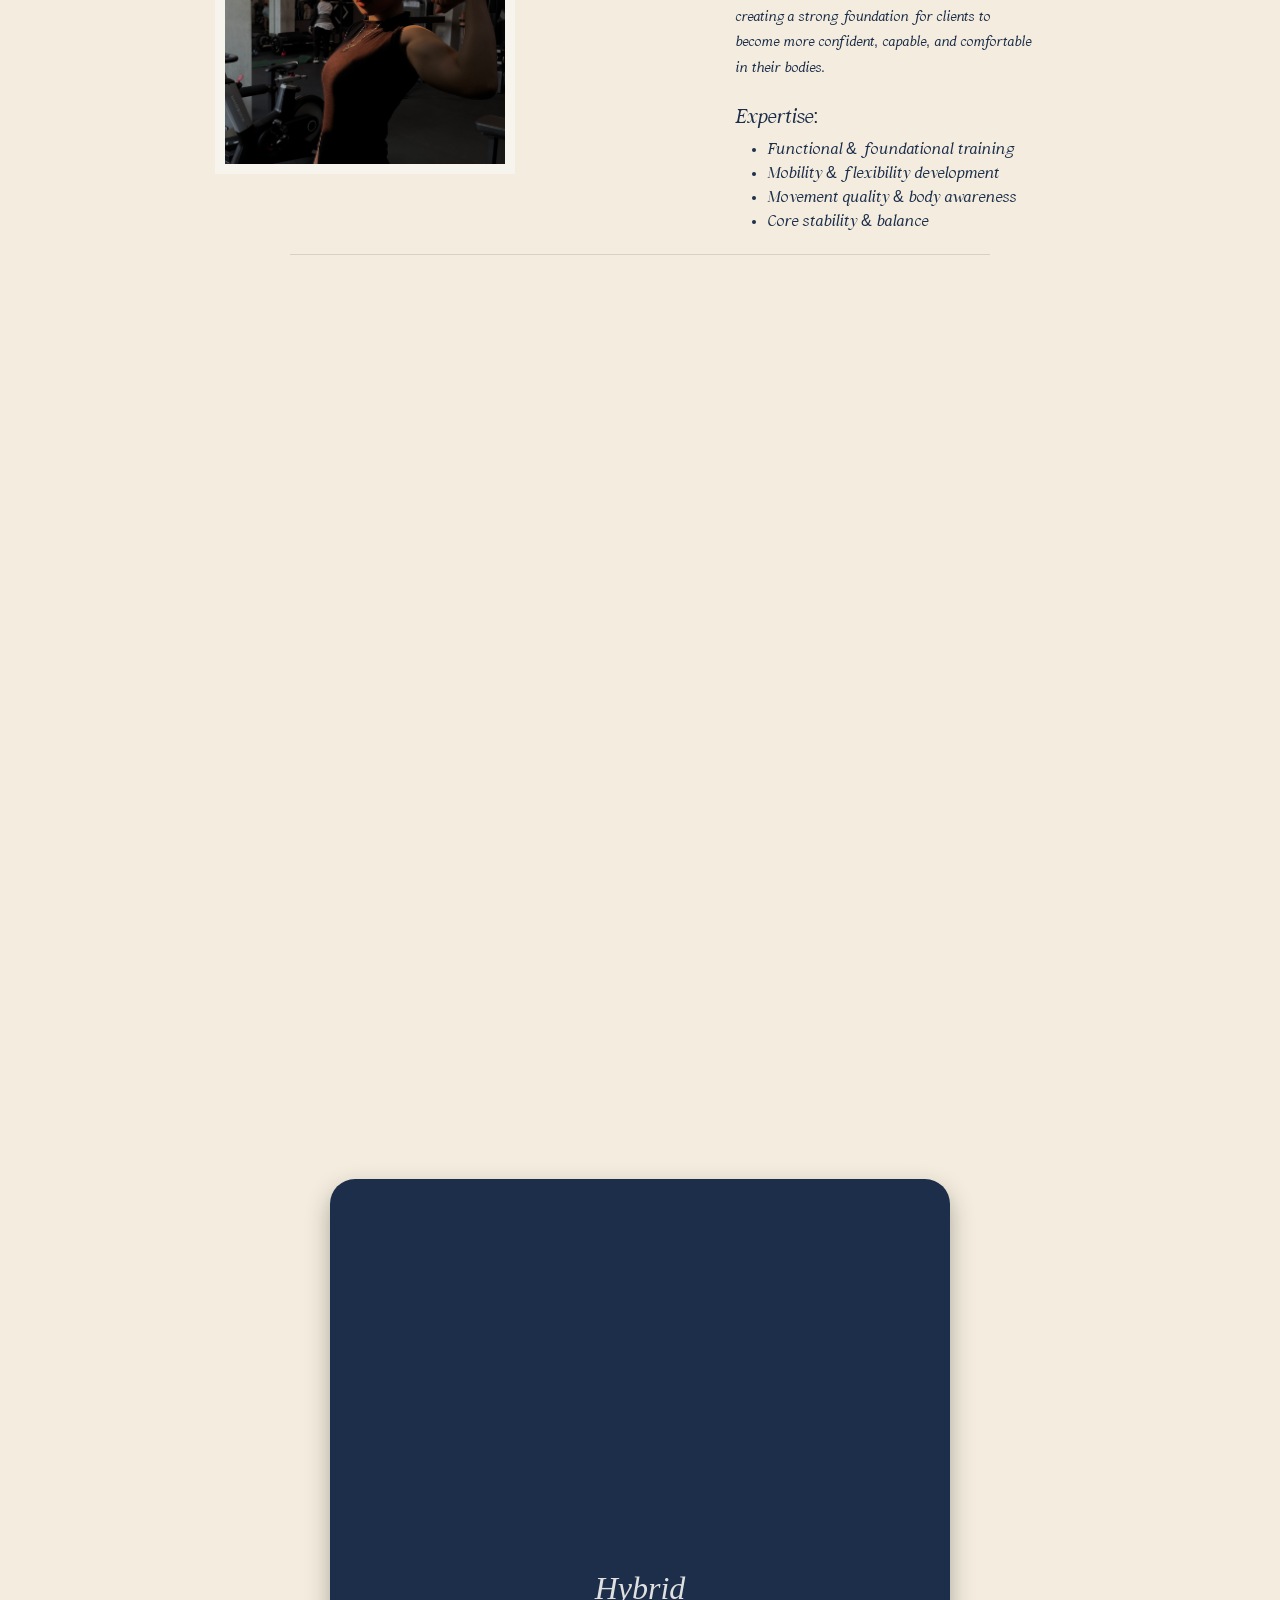
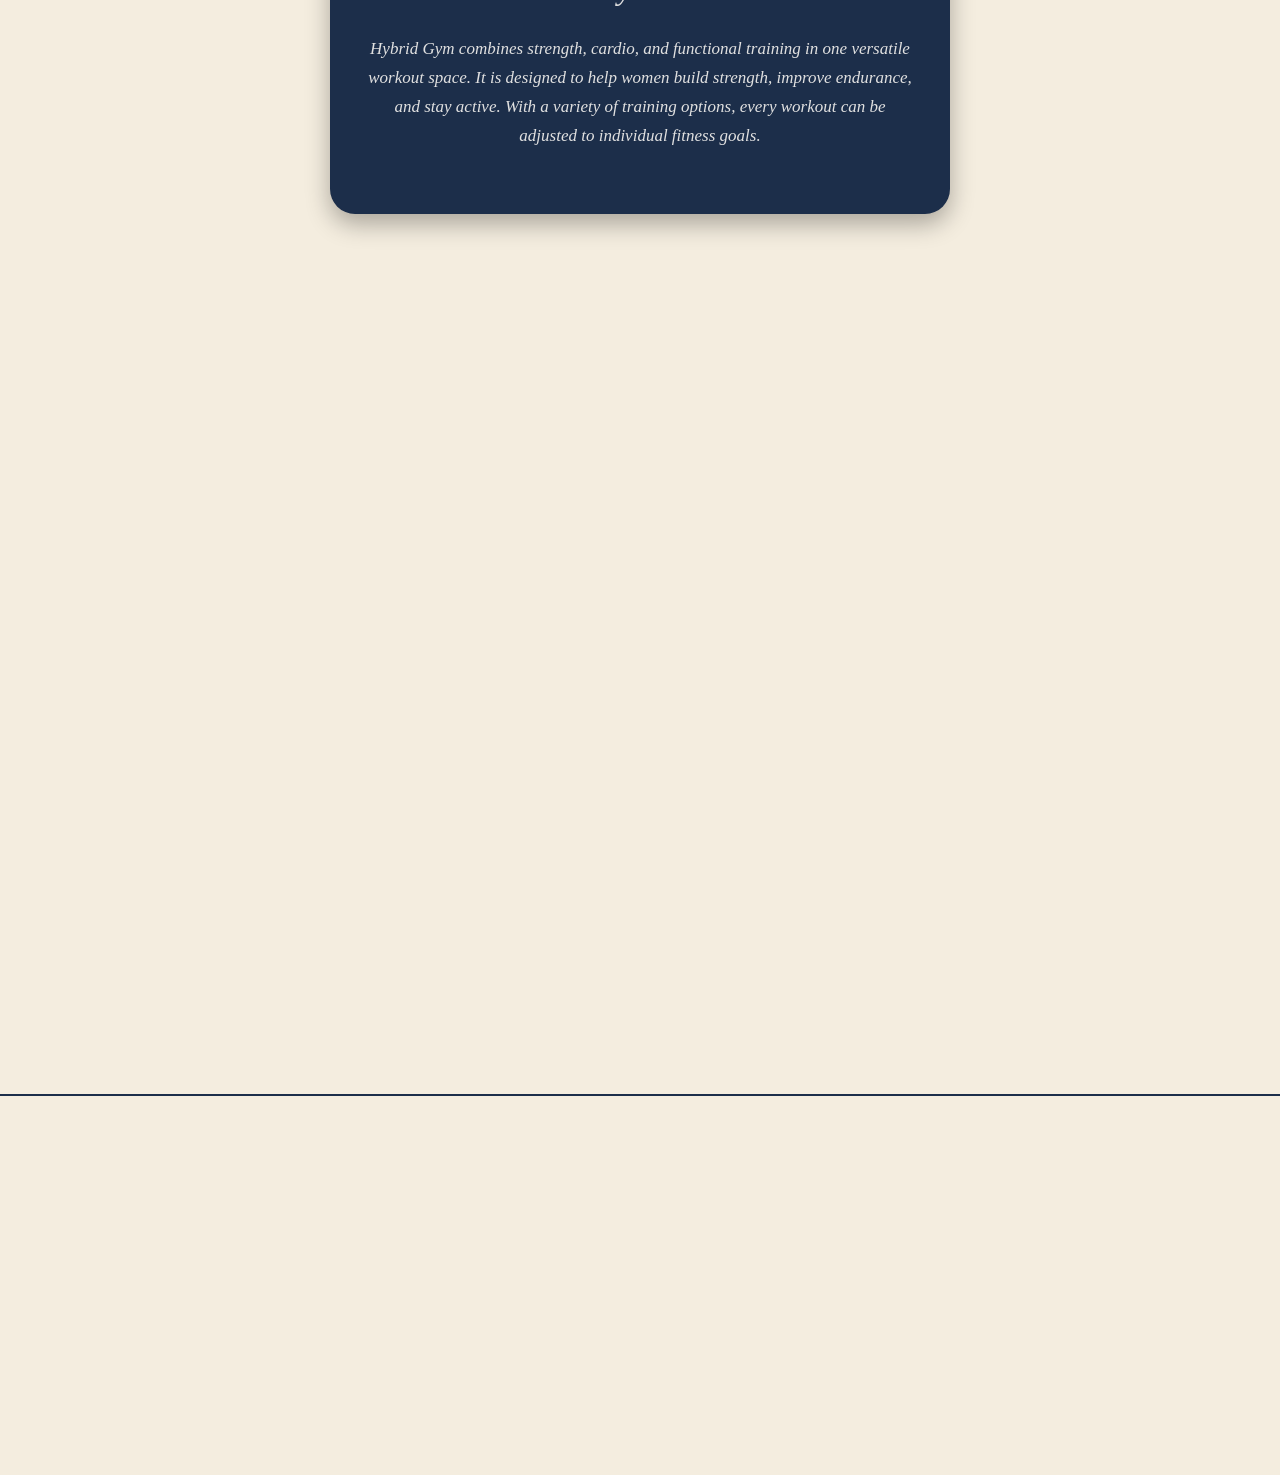
==== commit 4aafe045: "Update website Eternah" ====
--- a/gym.html
+++ b/gym.html
@@ -19,8 +19,10 @@
     <a href="#about">About Gym</a>
     <a href="#coach">Coach</a>
     <a href="#ourservice">Our Service</a>
+    <a href="#hybrid">hybrid Class</a>
     <a href="#packages">Membership Packages </a>
     <a href="#benefit">Benefit</a>
+
   </div>
     
   <section id="gym">
@@ -44,27 +46,252 @@
       </div>
 
      <div class="container-coach reveal" id="coach" >
-<h2 class="judul-pt">Our Personal Trainer</h2>
-  <div class="row-atas">
-    <div id="coach" class="coach">
-      <img src="images/mayang.jpeg" class="coach-img">
-      <p class="anggun">Coach Mayang</p>
-      <p>Mayang specializes in strength training and
-performance-focused muscle development, with
-a strong emphasis on biomechanics, control, and
-movement quality</p>
-    </div>
-
-    <div class="coach">
-      <img src="images/Nahda.jpeg" class="coach-img">
-      <p class="anggun">Coach Nahda</p>
-      <p>Nahdah focuses on healthy weight gain
-and muscle hypertrophy, helping clients
-build strength, shape, and overall body
-mass in a structured and sustainable way</p>
-    </div>
-  </div>
-
+<h2 class="package-gym reveal" id="hybrid">Our Personal trainer</h2>
+
+<section class="coach-profile">
+
+    <div class="coach-container">
+
+        <!-- Judul -->
+        <div class="coach-heading">
+            <h2>Coach Mayang</h2>
+        </div>
+
+        <!-- Area Collage -->
+        <div class="coach-collage">
+
+            <!-- Foto 1 -->
+            <div class="photo photo-main">
+                <img src="images/Mayang1.jpg" alt="Coach Sarah">
+            </div>
+
+            <!-- Foto 2 -->
+            <div class="photo photo-small">
+                <img src="images/Mayang2.jpg" alt="Coach Sarah">
+            </div>
+
+            <!-- Foto 3 -->
+            <div class="photo photo-bottom">
+                <img src="images/Mayang3.jpg" alt="Coach Sarah">
+            </div>
+
+            <!-- Text -->
+            <div class="coach-text">
+                <p>
+                    Mayang specializes in strength training and performance-focused muscle development, 
+                    with a strong emphasis on biomechanics, control, and movement quality. 
+                </p>
+                <br>
+                <p>
+                    Her programs are designed to build functional strength, improve stability, 
+                    and enhance overall physical performance through precise, structured training.
+                </p>
+                <h5 class="expertise">Expertise:</h5>
+                <ul class="expertise">
+    <li>Strength & resistance training</li>
+    <li>Movement mechanics & form correction</li>
+    <li>Performance and conditioning</li>
+    <li>Long-term strength development</li>
+</ul>
+            </div>
+
+        </div>
+
+        <!-- Bottom information -->
+        <div class="coach-info">
+
+        </div>
+
+    </div>
+
+</section>
+
+<section class="coach">
+
+    <div class="coach-container">
+
+        <!-- Judul -->
+        <div class="coach-heading">
+            <h2>Coach Fanny</h2>
+        </div>
+
+        <!-- Area Collage -->
+        <div class="coach-collage">
+
+            <!-- Foto 1 -->
+            <div class="photo photo-main">
+                <img src="images/fanny1.jpeg" alt="Coach Sarah">
+            </div>
+
+            <!-- Foto 2 -->
+            <div class="photo photo-small">
+                <img src="images/fanny2.jpeg" alt="Coach Sarah">
+            </div>
+
+            <!-- Foto 3 -->
+            <div class="photo photo-bottom">
+                <img src="images/fanny3.DNG" alt="Coach Sarah">
+            </div>
+
+            <!-- Text -->
+            <div class="coach-text">
+               <p>
+                    Fanny focuses on healthy weight gain and muscle hypertrophy, 
+                    helping clients build strength, shape, and overall body mass 
+                    in a structured and sustainable way.
+                </p>
+                <br>
+                <p>
+                    Her training methodology emphasizes progressive overload, strength development, 
+                    and strategic nutritional support to ensure optimal muscle growth while maintaining 
+                    balance and recovery.
+                </p>
+                <h5 class="expertise">Expertise:</h5>
+                <ul class="expertise">
+    <li>Muscle hypertrophy & bulking protocols</li>
+    <li>Strength progression programming</li>
+    <li>Nutritional support for weight gain</li>
+    <li>Technique, form, and injury prevention</li>
+</ul>
+
+            </div>
+
+        </div>
+
+        <!-- Bottom information -->
+        <div class="coach-info">
+
+        </div>
+
+    </div>
+
+</section>
+
+<section class="coach-isma">
+
+    <div class="coach-container">
+
+        <!-- Judul -->
+        <div class="coach-heading">
+            <h2>Coach Isma</h2>
+        </div>
+
+        <!-- Area Collage -->
+        <div class="coach-collage">
+
+            <!-- Foto 1 -->
+            <div class="photo photo-main">
+                <img src="images/isma1.jpeg" alt="Coach Sarah">
+            </div>
+
+            <!-- Foto 2 -->
+            <div class="photo photo-small">
+                <img src="images/Isma2.jpg" alt="Coach Sarah">
+            </div>
+
+            <!-- Foto 3 -->
+            <div class="photo photo-bottom">
+                <img src="images/Isma3.jpg" alt="Coach Sarah">
+            </div>
+
+            <!-- Text -->
+            <div class="coach-text">
+                <p>
+                    Isma specializes in fat loss and body recomposition, 
+                    with a strong focus on reducing body fat while preserving 
+                    and developing lean muscle.
+                </p>
+                <br>
+                <p>
+                    Her approach integrates structured resistance training, metabolic 
+                    conditioning, and sustainable nutrition strategies—designed to optimize 
+                    body composition without compromising hormonal balance or overall wellbeing.
+                </p>
+                <h5 class="expertise">Expertise:</h5>
+                <ul class="expertise">
+    <li>Fat loss & metabolic training</li>
+    <li>Body recomposition strategies</li>
+    <li>Habit-based nutrition coaching</li>
+    <li>Progress tracking & program periodization</li>
+</ul>
+
+            </div>
+
+        </div>
+
+        <!-- Bottom information -->
+        <div class="coach-info">
+
+        </div>
+
+    </div>
+
+</section>
+
+<section class="coach-lia">
+
+    <div class="coach-container">
+
+        <!-- Judul -->
+        <div class="coach-heading">
+            <h2>Coach Lia</h2>
+        </div>
+
+        <!-- Area Collage -->
+        <div class="coach-collage">
+
+            <!-- Foto 1 -->
+            <div class="photo photo-main">
+                <img src="images/lia1.JPEG" alt="Coach Sarah">
+            </div>
+
+            <!-- Foto 2 -->
+            <div class="photo photo-small">
+                <img src="images/lia2.PNG" alt="Coach Sarah">
+            </div>
+
+            <!-- Foto 3 -->
+            <div class="photo photo-bottom">
+                <img src="images/lia3.jpeg" alt="Coach Sarah">
+            </div>
+
+            <!-- Text -->
+            <div class="coach-text">
+               <p>
+                    Lia specializes in functional training, mobility, and foundational fitness, 
+                    helping clients build a strong and capable body through effective movement 
+                    patterns and balanced training. Her approach focuses on improving mobility, 
+                    stability, coordination, and overall fitness to support both everyday movement 
+                    and long-term physical wellbeing.
+                </p>
+                <br>
+                <p>
+                   Her training methodology emphasizes proper movement, gradual progression, 
+                   and consistency, creating a strong foundation for clients to become more confident, 
+                   capable, and comfortable in their bodies.
+                </p>
+                <h5 class="expertise">Expertise:</h5>
+                <ul class="expertise">
+    <li>Functional & foundational training</li>
+    <li>Mobility & flexibility development</li>
+    <li>Movement quality & body awareness</li>
+    <li>Core stability & balance</li>
+</ul>
+
+
+            </div>
+
+        </div>
+
+        <!-- Bottom information -->
+        <div class="coach-info">
+
+        </div>
+
+    </div>
+
+</section>
+ 
 </div>
 
 <div class="hero2 reveal" id="ourservice">
@@ -115,6 +342,32 @@
   </div>
 
 </div>
+
+<h2 class="package-gym reveal" id="hybrid">Hybrid Class</h2>
+<section class="service-section">
+
+    <div class="service-card">
+
+        <div class="service-video">
+            <video autoplay muted loop playsinline>
+                    <source src="images/hybrid class.MOV" type="video/mp4">
+                Browser Anda tidak mendukung video.
+            </video>
+        </div>
+
+        <h2>Hybrid</h2>
+
+        <p>
+           Hybrid Gym combines strength, cardio, and functional 
+           training in one versatile workout space. It is designed 
+           to help women build strength, improve endurance, and stay active. 
+           With a variety of training options, every workout can be adjusted 
+           to individual fitness goals.
+        </p>
+
+    </div>
+
+</section>
 
 <h2 class="package-gym reveal" id="packages">Membership Packages</h2>
       <div class="container-square reveal">
--- a/style2.css
+++ b/style2.css
@@ -1,6 +1,13 @@
 @font-face {
     font-family: 'Qurellia';
     src: url('font/Qurellia-Salesta DEMO.ttf') format('opentype');
+}
+
+html,
+body{
+  width: 100%;
+  max-width: 100%;
+  overflow-x: hidden;
 }
 
 body{
@@ -50,27 +57,43 @@
 }
 
 .kotak{
-  width: 45%;
-  background-color:#1C2E4A;
+   width: 50%;
+  max-width: 650px;
+
+  background-color: #1C2E4A;
+
   display: flex;
   justify-content: center;
   align-items: center;
+
   padding: 30px;
+
+  box-sizing: border-box;
+
   border-top-right-radius: 20px;
   border-bottom-right-radius: 20px;
 }
 
 .gym-section{
+  width: 100%;
+  max-width: 1300px;
+  margin: 50px auto 0;
+
   display: flex;
   justify-content: center;
   align-items: stretch;
-  margin-top: 50px;
+
+  box-sizing: border-box;
 }
 
 .foto1-gym{
-  width: 45%;
+   width: 50%;
+  max-width: 650px;
   height: 500px;
+
   object-fit: cover;
+  box-sizing: border-box;
+
   border-top-left-radius: 20px;
   border-bottom-left-radius: 20px;
 }
@@ -100,69 +123,14 @@
   color: #e0e0e0;
 }
 
-.container-coach{
-  display: flex;
-  flex-direction: column;
-  align-items: center;
-  gap: 30px;
-  border: 3px solid  #1C2E4A;
-  border-radius: 20px;
-  margin: 50px;
-}
-
-.judul-pt{
-  font-size: 62px;
-  text-align: center;
-  color: #1C2E4A;
-  margin-top: 20px;
-}
-
-.row-atas{
-  display: flex;
-  align-items: flex-start;
-  justify-content: space-between;
-  gap: 500px;
-  margin-top: 10px;
-}
-
-.row-bawah{
-  display: flex;
-  justify-content: center; /* Anggun di tengah */
-  margin-top: -150px;
-}
-
-.coach{
-  text-align: center;
-}
-
-.coach p{
-  color: #1C2E4A;
-  width: 300px;
-}
-
-.coach-img{
-  width: 200px;
-  height: 200px;
-  object-fit: cover;
-  border-radius: 20px;
-  margin-top: 10px;
-}
-
-.anggun{
-  font-weight: bold;
-}
-
-.hero2{
-  display: flex;
-  justify-content: center;
-}
-
 .persegipanjang{
-  width: 1250px;   /* ukuran persegi panjang */
+  width: min(1250px, calc(100% - 40px));
   height: 300px;
   border-radius: 20px;
   overflow: hidden;
   position: relative;
+  margin: 0 auto;
+  box-sizing: border-box;
 }
 
 .persegipanjang img{
@@ -376,6 +344,584 @@
   text-align: center;
 }
 
+/* =========================
+   SERVICE SECTION
+========================= */
+
+.service-section {
+    width: 100%;
+    padding: 0 20px;
+    display: flex;
+    justify-content: center;
+    box-sizing: border-box;
+}
+
+/* =========================
+   CARD
+========================= */
+
+.service-card {
+    width: 620px;
+    min-height: 630px;
+
+    background: #1C2E4A;
+
+    border-radius:25px;
+
+    padding: 18px 35px 35px;
+
+    box-sizing: border-box;
+
+    text-align: center;
+
+    box-shadow:
+        0 10px 25px rgba(0, 0, 0, 0.30);
+
+    font-family: Georgia, "Times New Roman", serif;
+}
+
+/* =========================
+   VIDEO
+========================= */
+
+.service-video {
+    width: 300px;
+    height: 350px;
+
+    margin: 0 auto 22px;
+
+    border-radius: 20px;
+
+    overflow: hidden;
+}
+
+.service-video video {
+    width: 100%;
+    height: 100%;
+
+    display: block;
+
+    object-fit: cover;
+}
+
+/* =========================
+   TITLE
+========================= */
+
+.service-card h2 {
+    margin: 0 0 28px;
+
+    font-size: 32px;
+
+    font-weight: 500;
+
+    font-style: italic;
+
+    color: #e0e0e0;
+}
+
+/* =========================
+   DESCRIPTION
+========================= */
+
+.service-card p {
+    margin: 0 auto 28px;
+
+    max-width: 550px;
+
+    font-size: 17px;
+
+    line-height: 1.7;
+
+    font-style: italic;
+    color: #e0e0e0;
+}
+
+
+
+/* =========================
+   RESPONSIVE
+========================= */
+
+@media (max-width: 700px) {
+
+    .service-card {
+        width: 100%;
+        padding: 18px 25px 30px;
+    }
+
+    .service-video {
+        width: 70%;
+        height: 330px;
+    }
+
+    .service-card h2 {
+        font-size: 28px;
+    }
+
+    .service-card p {
+        font-size: 16px;
+    }
+}
+
+/* =================================
+   COACH PROFILE
+================================= */
+
+.coach-profile {
+    padding: 100px 20px;
+    background:  transparent;
+}
+
+.coach-container {
+    max-width: 1100px;
+    margin: auto;
+}
+
+
+/* =================================
+   HEADING
+================================= */
+
+.coach-heading {
+    text-align: center;
+    margin-bottom: 55px;
+}
+
+.coach-heading span {
+    display: block;
+
+    font-family: Arial, sans-serif;
+    font-size: 12px;
+
+    letter-spacing: 4px;
+    color: #1C2E4A;
+
+    margin-bottom: 10px;
+}
+
+.coach-heading h2 {
+    margin-top:-50px;
+
+    font-family: Georgia, "Times New Roman", serif;
+
+    font-size:30px;
+    font-weight: 100px;
+
+    color: #1C2E4A;
+}
+
+.coach-fanny{
+  transform: translateY(-30px);
+}
+
+.coach-isma{
+  margin-top: 100px;
+}
+
+.coach-lia{
+  padding-bottom: 100px;
+  
+}
+
+.coach-heading p {
+    margin-top: 8px;
+
+    font-family: Arial, sans-serif;
+
+    font-size: 13px;
+    letter-spacing: 3px;
+    text-transform: uppercase;
+
+    color: #1C2E4A;
+}
+
+.coach-text p {
+  color: #1C2E4A !important;
+}
+
+.coach-text h3 {
+  color: #1C2E4A !important;
+}
+
+.expertise{
+  color: #1C2E4A
+}
+
+
+/* =================================
+   COLLAGE
+================================= */
+
+.coach-collage {
+    position: relative;
+
+    width: 850px;
+    height: 650px;
+
+    margin: auto;
+}
+
+
+/* =================================
+   ALL PHOTO
+================================= */
+
+.photo {
+    position: absolute;
+
+    overflow: hidden;
+
+    background: #ddd;
+}
+
+.photo img {
+    width: 100%;
+    height: 100%;
+
+    object-fit: cover;
+
+    display: block;
+}
+
+
+/* =================================
+   MAIN PHOTO
+================================= */
+
+.photo-main {
+    width: 360px;
+    height: 500px;
+
+    left: 70px;
+    top: 20px;
+
+    z-index: 2;
+}
+
+
+/* =================================
+   SMALL PHOTO
+================================= */
+
+.photo-small {
+    width: 260px;
+    height: 220px;
+
+    right: 60px;
+    top: 0;
+
+    z-index: 3;
+
+    border: 10px solid #f7f4ee;
+}
+
+
+/* =================================
+   BOTTOM PHOTO
+================================= */
+
+.photo-bottom {
+    width: 300px;
+    height: 230px;
+
+    left: 0;
+    bottom: 30px;
+
+    z-index: 3;
+
+    border: 10px solid #f7f4ee;
+}
+
+
+/* =================================
+   TEXT
+================================= */
+
+.coach-text {
+    position: absolute;
+
+    width: 300px;
+
+    right: 30px;
+    top: 250px;
+
+    z-index: 4;
+}
+
+.coach-text h3 {
+    margin: 0 0 20px;
+
+    font-family: Georgia, "Times New Roman", serif;
+
+    font-size: 42px;
+    line-height: 1.05;
+
+    font-weight: 400;
+
+    color: #252525;
+}
+
+.coach-text p {
+
+    font-size: 14px;
+    line-height: 1.8;
+
+    color: #6f7655;
+
+    margin-bottom: 25px;
+}
+
+.coach-specialty {
+    font-family: Arial, sans-serif;
+
+    font-size: 9px;
+    letter-spacing: 2px;
+
+    color: #8b916c;
+}
+
+
+/* =================================
+   QUOTE
+================================= */
+
+.coach-quote {
+    position: absolute;
+
+    left: 390px;
+    bottom: 35px;
+
+    width: 240px;
+
+    padding: 20px 25px;
+
+    background: #c6d49e;
+
+    z-index: 5;
+}
+
+.coach-quote span {
+    font-family: Georgia, serif;
+
+    font-size: 45px;
+
+    line-height: 20px;
+
+    color: #6f7655;
+}
+
+.coach-quote p {
+    margin: 5px 0 0;
+
+    font-family: Georgia, serif;
+
+    font-size: 15px;
+    line-height: 1.5;
+
+    font-style: italic;
+
+    color: #35382d;
+}
+
+
+/* =================================
+   BOTTOM INFO
+================================= */
+
+.coach-info {
+    width: 700px;
+
+    margin: 100px auto 0;
+
+    padding-top: 25px;
+
+    border-top: 1px solid #d6d0c5;
+
+    display: flex;
+
+    justify-content: space-between;
+
+    font-family: Arial, sans-serif;
+}
+
+.coach-info div {
+    text-align: center;
+}
+
+.coach-info span {
+    display: block;
+
+    font-size: 18px;
+
+    letter-spacing: 2px;
+
+    color: #7e855f;
+}
+
+.coach-info p {
+    margin: 7px 0 0;
+
+    font-size: 10px;
+
+    letter-spacing: 1px;
+
+    text-transform: uppercase;
+
+    color: #777;
+}
+
+.trainer-section{
+    position: relative;
+}
+
+.judul-trainer{
+    position: absolute;
+    left: 0;
+    top: 50%;
+    transform: translateY(-50%);
+}
+
+/* =================================
+   FIX PEMISAH COACH
+================================= */
+
+/* Jarak antara Coach Isma dan Coach Lia */
+.coach-isma {
+    margin-bottom: 100px;
+}
+
+/* Coach Lia turun sedikit */
+.coach-lia {
+    margin-top: 80px;
+}
+
+
+/* =================================
+   SUPAYA GARIS TIDAK MEMOTONG EXPERTISE
+================================= */
+
+.coach-lia .coach-collage {
+    height: 750px;
+}
+
+.coach-lia .coach-info {
+    margin-top: 50px;
+}
+
+
+/* =================================
+   UKURAN DESKTOP TETAP
+================================= */
+
+@media (min-width: 901px) {
+
+    .coach-collage {
+        width: 850px;
+        height: 650px;
+    }
+
+    .coach-lia .coach-collage {
+        width: 850px;
+        height: 750px;
+    }
+
+    .coach-text {
+        width: 300px;
+        right: 30px;
+        top: 250px;
+    }
+
+}
+
+
+/* =================================
+   RESPONSIVE
+================================= */
+
+@media (max-width: 900px) {
+
+    .coach-collage {
+        width: 100%;
+        height: 650px;
+    }
+
+    .photo-main {
+        left: 5%;
+    }
+
+    .photo-small {
+        right: 5%;
+    }
+
+    .coach-text {
+        right: 5%;
+    }
+
+    .coach-quote {
+        left: 40%;
+    }
+}
+
+
+@media (max-width: 650px) {
+
+    .coach-profile {
+        padding: 70px 20px;
+    }
+
+    .coach-heading h2 {
+        font-size: 42px;
+    }
+
+    .coach-collage {
+        height: 900px;
+    }
+
+    .photo-main {
+        width: 75%;
+        height: 430px;
+
+        left: 10%;
+        top: 20px;
+    }
+
+    .photo-small {
+        width: 48%;
+        height: 180px;
+
+        right: 0;
+        top: 380px;
+    }
+
+    .photo-bottom {
+        width: 50%;
+        height: 180px;
+
+        left: 0;
+        bottom: 180px;
+    }
+
+    .coach-text {
+        width: 80%;
+
+        right: 10%;
+        top: 600px;
+    }
+
+    .coach-text h3 {
+        font-size: 32px;
+    }
+
+    .coach-quote {
+        display: none;
+    }
+
+    .coach-info {
+        width: 100%;
+    }
+}
+
 @media (max-width: 768px){
 
   .menu{
@@ -388,21 +934,30 @@
   }
 
   .kotak{
-    width: 45%;
-    padding: 20px 15px;
-    margin: 0;
+     width: 100%;
+    max-width: none;
+    min-height: 300px;
+    height: auto;
+
+    padding: 25px 20px;
+
+    border-radius: 0 0 15px 15px;
   }
 
   .foto1-gym{
-    width: 45%;
-    height: 350px;
-    margin-top: 0;
-    margin-left: 0;
+  width: 100%;
+    max-width: none;
+    height: 280px;
+
+    border-radius: 15px 15px 0 0;
   }
 
   .gym-section{
-    gap: 0;
-    align-items: stretch;
+     width: calc(100% - 30px);
+    margin: 30px auto 0;
+
+    display: flex;
+    flex-direction: column;
   }
 
   .j-gym{
@@ -449,6 +1004,13 @@
     text-align: center;
   }
 
+  .hero-text{
+  position: absolute;
+  top: 10%;
+  left: 50%;
+  transform: translate(-50%, -80%) !important;
+}
+
   .square{
     width: 90%;
     height: auto;
@@ -458,4 +1020,701 @@
     height: 250px;
   }
 
+}
+
+@media (max-width: 768px){
+
+  .menu{
+    display: flex;
+    flex-direction: column;
+    align-items: center;
+    justify-content: center;
+
+    gap: 15px;
+    margin: 20px 0;
+    width: 100%;
+  }
+
+  .menu a{
+    display: block;
+    text-align: center;
+  }
+
+}
+
+@media (max-width: 600px) {
+
+  .service-container {
+    gap: 20px;
+    padding: 0 15px;
+  }
+
+  .service-box {
+    width: 160px;
+    height: 150px;
+    padding: 15px;
+    border-radius: 20px;
+  }
+
+  .service-box img {
+    width: 110px;
+    margin-top: -25px;
+  }
+
+  .service-box p {
+    font-size: 13px;
+    margin-top: 8px;
+  }
+
+}
+
+@media (max-width: 600px) {
+
+  .persegipanjang {
+    width: calc(100% - 30px);
+    height: 180px;
+    margin: 0 auto;
+  }
+
+  .persegipanjang img {
+    width: 100%;
+    height: 100%;
+    object-fit: cover;
+  }
+
+}
+
+@media (max-width: 600px) {
+  .hero2 .hero-text {
+    top: 40%;
+    left: 50%;
+    transform: translate(-50%, -50%) !important;
+    width: 100%;
+  }
+
+  .hero2 .hero-text h2 {
+    margin: 0;
+    text-align: center;
+  }
+}
+
+@media (max-width: 600px) {
+
+  /* WHAT YOU WILL GET */
+  .container-box {
+    width: 100%;
+    padding: 0 15px;
+    box-sizing: border-box;
+    margin-top: 40px;
+  }
+
+  .judul-box {
+    font-size: 30px;
+    padding-left: 0;
+    text-align: center;
+    margin-top: 30px;
+    margin-bottom: 25px;
+  }
+
+  .wrapper-box {
+    width: 100%;
+    display: grid;
+    grid-template-columns: repeat(2, 1fr);
+    gap: 15px;
+    margin-bottom: 30px;
+  }
+
+  .wrapper-box .box {
+    width: 100%;
+    height: 80px;
+    box-sizing: border-box;
+    font-size: 13px;
+    padding: 10px;
+  }
+
+}
+
+@media (max-width: 600px) {
+
+  .info-bawah {
+    width: 100%;
+    padding: 30px 15px;
+    box-sizing: border-box;
+
+    display: grid;
+    grid-template-columns: repeat(2, 1fr);
+    gap: 30px 20px;
+
+    justify-items: center;
+    align-items: start;
+  }
+
+  .navigation,
+  .information,
+  .instagram,
+  .work {
+    width: 100%;
+    text-align: center;
+  }
+
+  .navigation a,
+  .information a,
+  .instagram a {
+    display: block;
+    text-align: center;
+  }
+
+  .judul-navigation,
+  .judul-information,
+  .judul-instagram,
+  .judul-work {
+    text-align: center;
+    margin-bottom: 10px;
+  }
+
+}
+
+/* =========================================
+   FINAL FIX UKURAN ELEMEN
+========================================= */
+
+*,
+*::before,
+*::after{
+  box-sizing: border-box;
+}
+
+html,
+body{
+  width: 100%;
+  max-width: 100%;
+  margin: 0;
+  padding: 0;
+  overflow-x: hidden;
+}
+
+
+/* HERO PROFILE */
+
+.profile-keterangan{
+  width: calc(100% - 30px);
+  max-width: 1300px;
+}
+
+
+/* ABOUT GYM */
+
+.gym-section{
+  width: calc(100% - 30px);
+  max-width: 1300px;
+}
+
+
+/* OUR SERVICE */
+
+.hero2{
+  width: 100%;
+}
+
+.persegipanjang{
+  width: calc(100% - 30px);
+  max-width: 1250px;
+}
+
+
+/* SERVICE BOX */
+
+.service-container{
+  width: 100%;
+  max-width: 1300px;
+  margin-left: auto;
+  margin-right: auto;
+}
+
+
+/* HYBRID */
+
+.service-section{
+  width: 100%;
+  max-width: 100%;
+  padding-left: 15px;
+  padding-right: 15px;
+}
+
+.service-card{
+  max-width: 620px;
+}
+
+
+/* MEMBERSHIP */
+
+.container-square{
+  width: 100%;
+  max-width: 1300px;
+  margin-left: auto;
+  margin-right: auto;
+}
+
+/* =========================================
+   MOBILE
+========================================= */
+
+@media (max-width: 768px){
+
+  .profile-keterangan{
+    width: calc(100% - 30px);
+    height: 220px;
+    margin: 20px auto;
+  }
+
+  .gym-section{
+    width: calc(100% - 30px);
+    flex-direction: column;
+  }
+
+  .foto1-gym{
+    width: 100%;
+    max-width: none;
+    height: 280px;
+    border-radius: 15px 15px 0 0;
+  }
+
+  .kotak{
+    width: 100%;
+    max-width: none;
+    min-height: 300px;
+    padding: 25px 20px;
+    border-radius: 0 0 15px 15px;
+  }
+
+  .text-gym{
+    width: 100%;
+    max-width: 100%;
+  }
+
+  .service-box:last-child {
+    grid-column: 1 / 3;
+    justify-self: center;
+     width: 100%;
+    max-width: 216px;
+}
+
+
+  /* OUR SERVICE BANNER */
+
+  .hero2{
+    width: 100%;
+    padding: 0 15px;
+  }
+
+  .persegipanjang{
+    width: 100%;
+    max-width: none;
+    height: 180px;
+    margin-top: 70px;
+  }
+
+
+  /* SERVICE BOX */
+
+  .service-container{
+    width: 100%;
+    padding: 0 15px;
+
+    display: grid;
+    grid-template-columns: repeat(2, minmax(0, 1fr));
+
+    gap: 15px;
+
+    margin-top: -40px;
+  }
+
+  .service-box{
+    width: 100%;
+    min-width: 0;
+    height: 145px;
+    padding: 10px;
+  }
+
+  .service-box img{
+    width: 100px;
+    max-width: 100%;
+  }
+
+
+  /* HYBRID */
+
+  .service-section{
+    width: 100%;
+    padding: 0 15px;
+  }
+
+  .service-card{
+    width: 100%;
+    max-width: 100%;
+    min-height: auto;
+  }
+
+
+  /* MEMBERSHIP */
+
+  .container-square{
+    width: 100%;
+    padding: 0 15px;
+
+    display: flex;
+    flex-direction: column;
+    align-items: center;
+  }
+
+  .square{
+    width: 100%;
+    max-width: 400px;
+  }
+
+}
+
+/* =================================
+   FIX MOBILE COACH
+================================= */
+
+@media (max-width: 650px) {
+
+  /* Jarak antar coach */
+  .coach-profile,
+  .coach,
+  .coach-isma,
+  .coach-lia {
+    padding: 70px 20px 120px;
+    margin-top: 80px;
+    margin-bottom: 0;
+  }
+
+  /* Coach pertama jangan terlalu turun */
+  .coach-profile {
+    margin-top: 0;
+  }
+
+  /* Judul coach */
+  .coach-heading {
+    margin-bottom: 40px;
+  }
+
+  .coach-heading h2 {
+    margin-top: 0 !important;
+    font-size: 38px;
+    line-height: 1.2;
+  }
+
+  /* Area yang menampung 3 foto + teks */
+  .coach-collage,
+  .coach-lia .coach-collage {
+    width: 100%;
+    height: 1100px !important;
+    margin: 0 auto;
+    position: relative;
+  }
+
+  /* FOTO 1 */
+  .photo-main {
+    width: 75%;
+    height: 430px;
+
+    left: 10%;
+    top: 0;
+  }
+
+  /* FOTO 2 */
+  .photo-small {
+    width: 48%;
+    height: 180px;
+
+    right: 0;
+    top: 380px;
+  }
+
+  /* FOTO 3 */
+  .photo-bottom {
+    width: 50%;
+    height: 180px;
+
+    left: 0;
+    bottom: auto;
+    top: 470px;
+  }
+
+  /* TEKS COACH */
+  .coach-text {
+    width: 80%;
+    right: 10%;
+    top: 680px;
+
+    position: absolute;
+  }
+
+  .coach-text p {
+    font-size: 14px;
+    line-height: 1.8;
+    margin-bottom: 25px;
+  }
+
+  .coach-text h5 {
+    margin-top: 20px;
+    margin-bottom: 10px;
+  }
+
+  .coach-text ul {
+    margin-bottom: 0;
+    padding-left: 25px;
+  }
+
+  .coach-text li {
+    font-size: 14px;
+    line-height: 1.7;
+    margin-bottom: 5px;
+  }
+
+  /* HILANGKAN GARIS YANG MOTONG TEKS */
+  .coach-info {
+    display: none;
+  }
+
+  /* Jarak aman sebelum coach berikutnya */
+  .coach,
+  .coach-isma,
+  .coach-lia {
+    padding-bottom: 120px;
+  }
+
+  /* Jangan pakai jarak desktop yang terlalu besar */
+  .coach-isma {
+    margin-top: 0;
+    margin-bottom: 0;
+  }
+
+  .coach-lia {
+    margin-top: 0;
+    padding-bottom: 150px;
+  }
+
+  /* Quote tidak perlu di mobile */
+  .coach-quote {
+    display: none;
+  }
+}
+
+@media (max-width: 650px) {
+
+    .coach-profile {
+        padding: 70px 20px;
+    }
+
+    .coach-heading h2 {
+        font-size: 42px;
+    }
+
+    .coach-collage {
+        height: 900px;
+    }
+
+    .photo-main {
+        width: 75%;
+        height: 430px;
+
+        left: 10%;
+        top: 20px;
+    }
+
+    .photo-small {
+        width: 48%;
+        height: 180px;
+
+        right: 0;
+        top: 380px;
+    }
+
+    .photo-bottom {
+        width: 50%;
+        height: 180px;
+
+        left: 0;
+        bottom: 180px;
+    }
+
+    .coach-text {
+        width: 80%;
+
+        right: 10%;
+        top: 600px;
+    }
+
+    .coach-text h3 {
+        font-size: 32px;
+    }
+
+    .coach-quote {
+        display: none;
+    }
+
+    .coach-info {
+        width: 100%;
+    }
+}
+
+@media (max-width: 650px) {
+
+  /* =========================
+     COACH FANNY
+  ========================= */
+
+  .coach .coach-text {
+    width: 90%;
+    left: 5%;
+    right: auto;
+    top: 600px;
+  }
+
+  .coach .coach-text p {
+    width: 100%;
+    max-width: none;
+    font-size: 14px;
+    line-height: 1.8;
+  }
+
+}
+
+@media (max-width: 650px) {
+
+  /* COACH FANNY - pendekkan area section */
+  .coach .coach-collage {
+    height: 500px;
+  }
+
+  /* Dekatkan Coach Isma */
+  .coach-isma {
+    margin-top: 0px;
+  }
+
+}
+
+@media (max-width: 650px) {
+
+  /* =================================
+     RAPATKAN SEMUA JARAK ANTAR COACH
+  ================================= */
+
+  /* COACH MAYANG */
+  .coach-profile {
+    padding: 50px 20px 0;
+  }
+
+  .coach-profile .coach-info {
+    margin: 20px auto 0;
+    padding-top: 15px;
+  }
+
+
+  /* COACH FANNY */
+  .coach {
+    margin: 0;
+    padding: 0 20px;
+  }
+
+  .coach .coach-info {
+    margin: 20px auto 0;
+    padding-top: 15px;
+  }
+
+
+  /* COACH ISMA */
+  .coach-isma {
+    margin-top: 20px !important;
+    margin-bottom: 20px !important;
+  }
+
+  .coach-isma .coach-info {
+    margin: 20px auto 0;
+    padding-top: 15px;
+  }
+
+
+  /* COACH LIA */
+  .coach-lia {
+    margin-top: 20px !important;
+    padding-bottom: 50px;
+  }
+
+  .coach-lia .coach-info {
+    margin-top: 20px;
+  }
+
+
+  /* =================================
+     TINGGI AREA COACH
+  ================================= */
+
+  .coach-profile .coach-collage {
+    height: 900px;
+  }
+
+  .coach .coach-collage {
+    height: 900px;
+  }
+
+  .coach-isma .coach-collage {
+    height: 900px;
+  }
+
+  .coach-lia .coach-collage {
+    height: 900px;
+  }
+
+}
+
+@media (max-width: 650px) {
+
+    /* POSISI TEKS SEMUA COACH */
+    .coach-profile .coach-text,
+    .coach .coach-text,
+    .coach-isma .coach-text,
+    .coach-lia .coach-text {
+        top: 680px;
+        width: 90%;
+        left: 5%;
+        right: auto;
+    }
+
+}
+
+@media (max-width: 650px) {
+
+    .coach .coach-text {
+        width: 90%;
+        left: 5%;
+        right: auto;
+        top: 600px;
+    }
+
+}
+
+@media (max-width: 650px) {
+
+    .coach {
+        padding-top: 40px;
+    }
+
+}
+
+@media (max-width: 650px) {
+
+    .coach .coach-text {
+        top: 680px;
+    }
+
+}
+
+@media (max-width: 650px) {
+    .coach-lia {
+        margin-top: -150px !important;
+    }
 }
